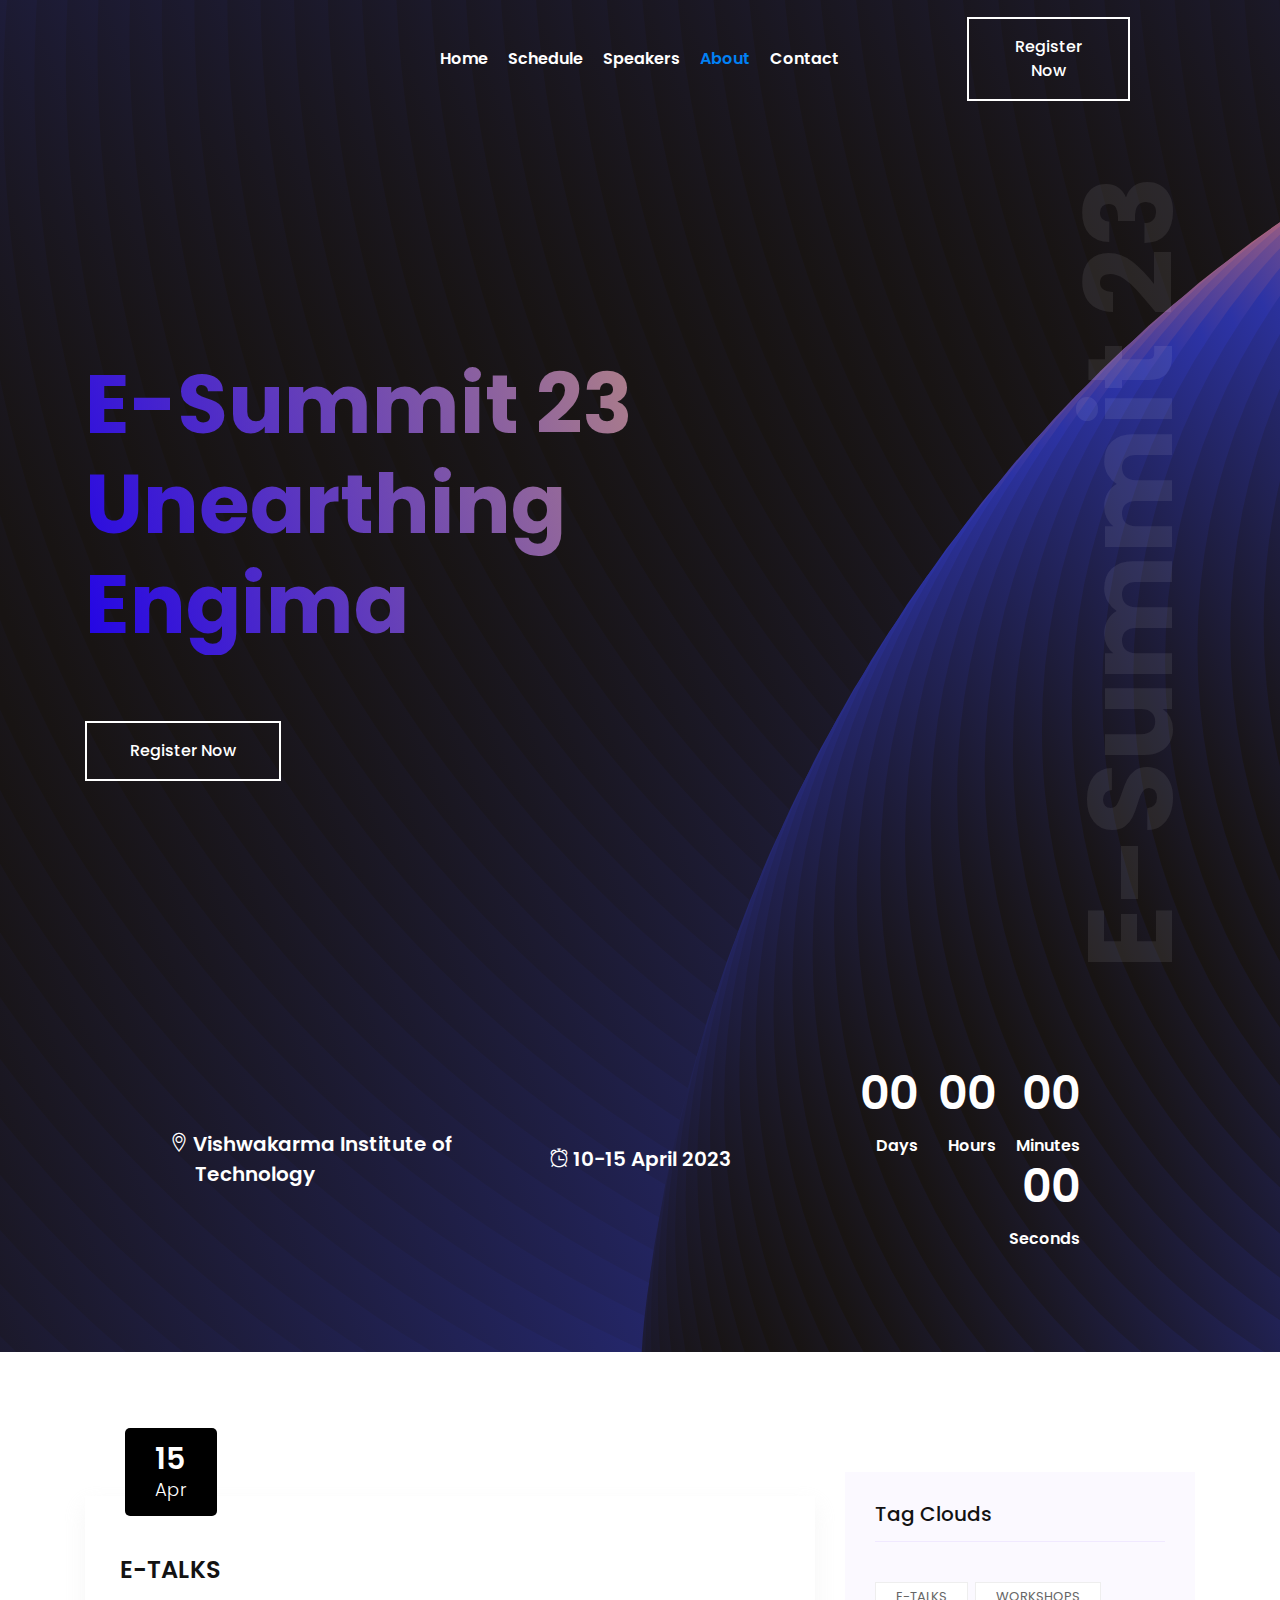
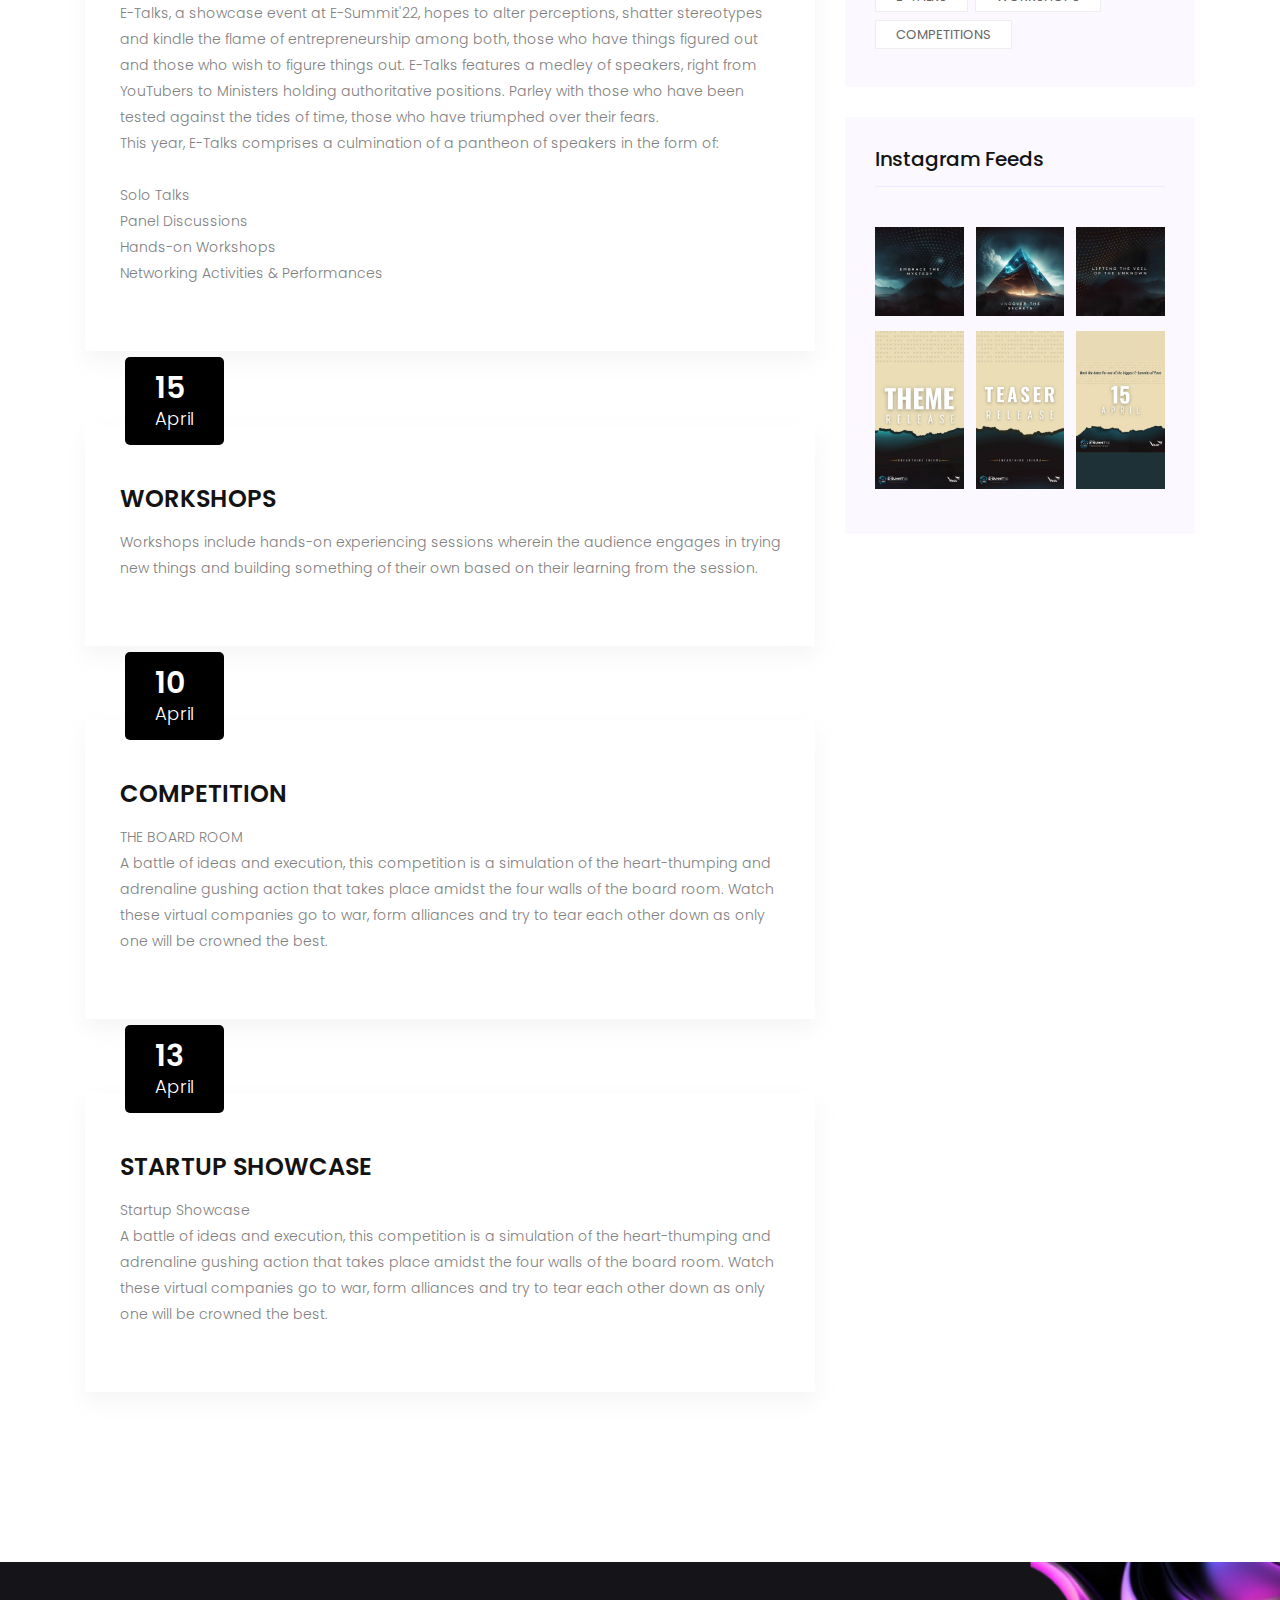
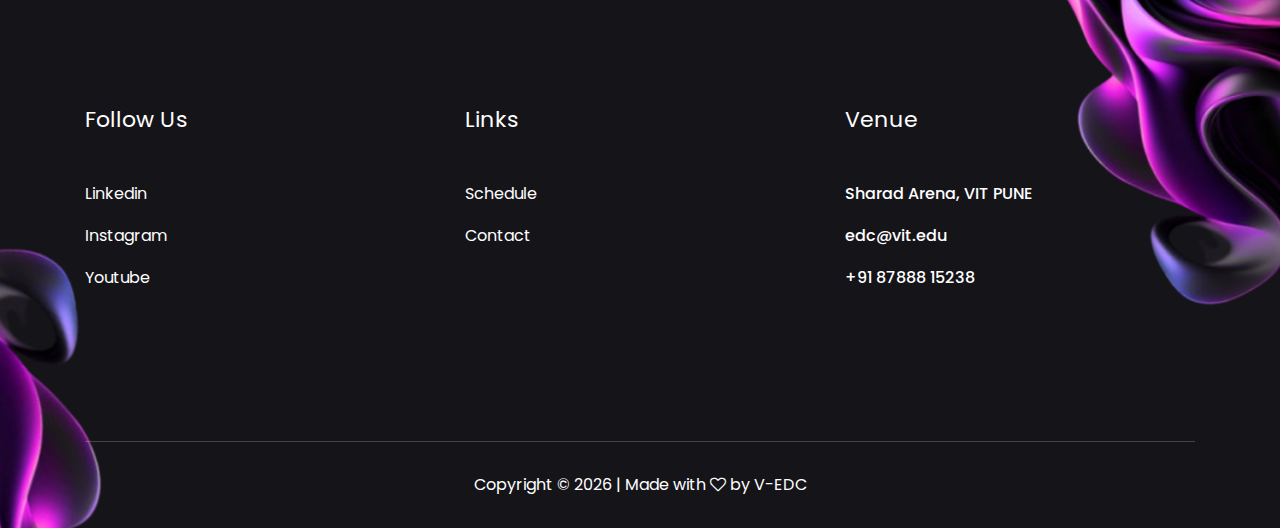
==== about/index.html @ 6a13f22f "Update index.html" ====
<!DOCTYPE html>
<html class="no-js" lang="zxx">
  <head>
    <meta charset="utf-8" />
    <meta http-equiv="x-ua-compatible" content="ie=edge" />
    <title>V-EDC | E-Cell VIT Pune</title>
    <meta name="description" content="" />
    <meta name="viewport" content="width=device-width, initial-scale=1" />

    <!-- <link rel="manifest" href="../site.webmanifest"> -->
    <link rel="shortcut icon" type="image/x-icon" href="../img/favicon.png" />
    <!-- Place favicon.ico in the root directory -->

    <!-- CSS here -->
    <link rel="stylesheet" href="../css/bootstrap.min.css" />
    <link rel="stylesheet" href="../css/owl.carousel.min.css" />
    <link rel="stylesheet" href="../css/magnific-popup.css" />
    <link rel="stylesheet" href="../css/font-awesome.min.css" />
    <link rel="stylesheet" href="../css/themify-icons.css" />
    <link rel="stylesheet" href="../css/nice-select.css" />
    <link rel="stylesheet" href="../css/flaticon.css" />
    <link rel="stylesheet" href="../css/animate.css" />
    <link rel="stylesheet" href="../css/slicknav.css" />
    <link rel="stylesheet" href="../css/style.css" />
    <link rel="icon" href="../img/vlogo.png" type="image/icon type" />
    <!-- <link rel="stylesheet" href="../css/responsive.css"> -->
  </head>
  
  <style>
    .align-items-center {
        -webkit-box-align: center!important;
        -ms-flex-align: center!important;
        align-items: center!important;
        justify-content: center;
        
    }
    .ti-alarm-clock:before {
        content: "\e6c6";
        margin: -11px;
    }
    .ti-location-pin:before {
        content: "\e693";
        margin: -11px;
    }
</style>

  <body>
    <!--[if lte IE 9]>
      <p class="browserupgrade">
        You are using an <strong>outdated</strong> browser. Please
        <a href="../https://browsehappy.com/">upgrade your browser</a> to
        improve your experience and security.
      </p>
    <![endif]-->

    <!-- header-start -->
    <header>
      <div class="header-area">
        <div id="sticky-header" class="main-header-area">
          <div class="container-fluid p-0">
            <div
              class="row align-items-center justify-content-between no-gutters"
            >
              <div class="col-xl-2 col-lg-2">
                <div class="logo-img">
                  <a href="../index.html">
                    <img src="../img/logo.png" alt="" />
                  </a>
                </div>
              </div>
              <div class="col-xl-8 col-lg-8">
                <div class="main-menu d-none d-lg-block">
                  <nav>
                    <ul id="navigation">
                      <li><a href="../index.html">home</a></li>
                      <li><a href="../schedule/">Schedule</a></li>
                      <li><a href="../speakers/">Speakers</a></li>

                      <li><a class="active" href="../about/">About</a></li>
                      <li><a href="../contact/">Contact</a></li>
                    </ul>
                  </nav>
                </div>
              </div>
              <div class="col-xl-2 col-lg-2 d-none d-lg-block">
                <div class="buy_ticket">
                  <a href="https://learner.vierp.in/event" target="
_blank" class="boxed-btn-white">Register Now</a>
                </div>
              </div>
              <div class="col-12">
                <div class="mobile_menu d-block d-lg-none"></div>
              </div>
            </div>
          </div>
        </div>
      </div>
    </header>
    <!-- header-end -->

    <!-- slider_area_start -->
    <div class="slider_area slider_bg_1">
      <div class="slider_text">
        <div class="container">
          <div class="position_relv">
            <h1 class="opcity_text d-none d-lg-block">E-Summit 23</h1>
            <div class="row">
              <div class="col-xl-9">
                <div class="title_text">
                  <h3 class="gradient">
                    <!-- Digital Design <br> -->
                    E-Summit 23<br />
                    <!-- 2023 <br> -->
                    Unearthing Engima<br />
                  </h3>

                  <a href="https://learner.vierp.in/event" target="
_blank" class="boxed-btn-white">Register Now</a>
                </div>
              </div>
            </div>
          </div>
        </div>
      </div>

      <div class="countDOwn_area">
        <div class="container">
          <div class="row align-items-center">
            <div class="col-xl-4 col-md-6 col-lg-4">
              <div class="single_date">
                <i class="ti-location-pin"></i>
                 <span >Vishwakarma Institute of  </span>
                            <span style="margin: 15px;">Technology</span>
              </div>
            </div>
            <div class="col-xl-3 col-md-6 col-lg-3">
              <div class="single_date">
                <i class="ti-alarm-clock"></i>
                <span>10-15 April 2023</span>
              </div>
            </div>
            <div class="col-xl-3 col-md-6 col-lg-3">
              <div class="single_date">
                <span id="clock"></span>
              </div>
            </div>

            <script>
              // Set the date we're counting down to
              var countDownDate = new Date("April 10, 2023").getTime();

              // Update the count down every 1 second
              var x = setInterval(function () {
                // Get today's date and time
                var now = new Date().getTime();

                // Find the distance between now and the count down date
                var distance = countDownDate - now;

                // Time calculations for days, hours, minutes and seconds
                var days = Math.floor(distance / (1000 * 60 * 60 * 24));
                var hours = Math.floor(
                  (distance % (1000 * 60 * 60 * 24)) / (1000 * 60 * 60)
                );
                var minutes = Math.floor(
                  (distance % (1000 * 60 * 60)) / (1000 * 60)
                );
                var seconds = Math.floor((distance % (1000 * 60)) / 1000);

                // Output the result in an element with id="demo"
                document.getElementById("clock").innerHTML =
                  days + "d " + hours + "h " + minutes + "m " + seconds + "s ";

                // If the count down is over, write some text
                if (distance < 0) {
                  clearInterval(x);
                  document.getElementById("demo").innerHTML = "EXPIRED";
                }
              }, 1000);
            </script>
          </div>
        </div>
      </div>
    </div>
    <!-- slider_area_end -->

    <!--================Blog Area =================-->
    <section class="blog_area section-padding">
      <div class="container">
        <div class="row">
          <div class="col-lg-8 mb-5 mb-lg-0">
            <div class="blog_left_sidebar">
              <article class="blog_item">
                <div class="blog_item_img" id="Etalks">
                  <img
                    class="card-img rounded-0"
                    src="../img/blog/blog_12.png"
                    alt=""
                  />
                  <a  class="blog_item_date">
                    <h3>15</h3>
                    <p>Apr</p>
                  </a>
                </div>

                <div class="blog_details">
                  <a class="d-inline-block" href="../single-blog.html">
                    <h2 id="workshopt">E-TALKS</h2>
                  </a>
                  <p>
                    E-Talks, a showcase event at E-Summit'22, hopes to alter perceptions, shatter stereotypes and kindle the flame of entrepreneurship among both, those who have things figured out and those who wish to figure things out. E-Talks features a medley of speakers, right from YouTubers to Ministers holding authoritative positions. Parley with those who have been tested against the tides of time, those who have triumphed over their fears.
                <br>
                This year, E-Talks comprises a culmination of a pantheon of speakers in the form of:
                <br>
                <br>
                Solo Talks
                <br>
                Panel Discussions
                <br>
                Hands-on Workshops
                <br>
                Networking Activities & Performances
                  </p>
                </div>
              </article>

              <article class="blog_item">
                <div class="blog_item_img">
                  <img
                    class="card-img rounded-0"
                    src="../img/blog/blog_12.png"
                    alt=""
                  />
                  <a  class="blog_item_date">
                    <h3>15</h3>
                    <p>April</p>
                  </a>
                </div>

                <div class="blog_details">
                  <a class="d-inline-block" href="../single-blog.html">
                    <h2 id="competitiont">WORKSHOPS</h2>
                  </a>
                  <p>
                    Workshops include hands-on experiencing sessions wherein the
                    audience engages in trying new things and building something
                    of their own based on their learning from the session.
                  </p>
                </div>
              </article>

              <article class="blog_item">
                <div class="blog_item_img">
                  <img
                    class="card-img rounded-0"
                    src="../img/blog/blog_1.png"
                    alt=""
                  />
                  <a class="blog_item_date">
                    <h3>10</h3>
                    <p>April</p>
                  </a>
                </div>

                <div class="blog_details">
                  <a class="d-inline-block" href="../single-blog.html">
                    <h2 id="othert">COMPETITION</h2>
                  </a>
                  <p>
                    THE BOARD ROOM 
                    <br>

A battle of ideas and execution, this competition is a simulation of the heart-thumping and adrenaline gushing action that takes place amidst the four walls of the board room. Watch these virtual companies go to war, form alliances and try to tear each other down as only one will be crowned the best.
                  </p>
                  
                </div>
              </article>
              <article class="blog_item">
                <div class="blog_item_img">
                  <img
                    class="card-img rounded-0"
                    src="../img/blog/blog_1.png"
                    alt=""
                  />
                  <a class="blog_item_date">
                    <h3>13</h3>
                    <p>April</p>
                  </a>
                </div>

                <div class="blog_details">
                  <a class="d-inline-block" href="../single-blog.html">
                    <h2 id="othert">STARTUP SHOWCASE</h2>
                  </a>
                  <p>
                    Startup Showcase
                    <br>

A battle of ideas and execution, this competition is a simulation of the heart-thumping and adrenaline gushing action that takes place amidst the four walls of the board room. Watch these virtual companies go to war, form alliances and try to tear each other down as only one will be crowned the best.
                  </p>
                  
                </div>
              </article>

             

             
            </div>
          </div>
          <div class="col-lg-4">
            <div class="blog_right_sidebar">
              <aside class="single_sidebar_widget tag_cloud_widget">
                <h4 class="widget_title">Tag Clouds</h4>
                <ul class="list">
                  <li>
                    <a href="#Etalks">E-TALKS</a>
                  </li>
                  <li>
                    <a href="#workshopt">WORKSHOPS</a>
                  </li>
                  <!-- <li>
                    <a >GROWTH HACKING</a>
                  </li>
                  <li>
                    <a >THE CASE BUILD-UP</a>
                  </li> -->
                  <li>
                    <a href="#competitiont">COMPETITIONS</a>
                  </li>
                  <!-- <li>
                    <a >THE BOARD ROOM</a>
                  </li> -->
                  <!-- <li>
                    <a >THE ELEVATOR PITCH</a>
                  </li> -->
                </ul>
              </aside>

              <aside class="single_sidebar_widget instagram_feeds">
                <h4 class="widget_title">Instagram Feeds</h4>
                <ul class="instagram_row flex-wrap">
                  <li>
                    <a href="https://www.instagram.com/p/CpjYVZtIGOW/">
                      <img
                        class="img-fluid"
                        src="../img/insta/4.jpg"
                        alt="post1"
                      />
                    </a>
                  </li>
                  <li>
                    <a href="https://www.instagram.com/p/CpjYne2ox_w/">
                      <img
                        class="img-fluid"
                        src="../img/insta/3.jpg"
                        alt="post2"
                      />
                    </a>
                  </li>
                  <li>
                    <a href="https://www.instagram.com/p/CpjY3l1ofRa/">
                      <img
                        class="img-fluid"
                        src="../img/insta/2.jpg"
                        alt="post3"
                      />
                    </a>
                  </li>
                  <li>
                    <a href="https://www.instagram.com/p/CqAMzIgLIJU/">
                      <img
                        class="img-fluid"
                        src="../img/insta/1.jpg"
                        alt="post4"
                      />
                    </a>
                  </li>
                  <li>
                    <a href="https://www.instagram.com/p/Cppuj0XIwR1/">
                      <img
                        class="img-fluid"
                        src="../img/insta/5.jpg"
                        alt="post5"
                      />
                    </a>
                  </li>
                  <li>
                    <a href="https://www.instagram.com/p/CqF5mVrI9Hb/">
                      <img
                        class="img-fluid"
                        src="../img/insta/6.png"
                        alt="post6"
                      />
                    </a>
                  </li>
                </ul>
              </aside>
            </div>
          </div>
        </div>
      </div>
    </section>
    <!--================Blog Area =================-->

    <!-- footer_start -->
    <footer class="footer footer_bg_1">
      <div class="footer_top">
        <div class="container">
          <div class="row">
            <div class="col-xl-4 col-md-4 col-lg-4">
              <div class="footer_widget">
                <h3 class="footer_title">Follow Us</h3>
                <ul>
                  <li>
                    <a
                      target="_blank"
                      href="../https://www.linkedin.com/search/results/all/?fetchDeterministicClustersOnly=true&heroEntityKey=urn%3Ali%3Aorganization%3A13403516&keywords=entrepreneurship%20development%20cell%2C%20vit%20pune&origin=RICH_QUERY_SUGGESTION&position=0&searchId=b7de8a89-6fc0-44d9-aaad-e939e134bb6c&sid=RtV"
                      >Linkedin</a
                    >
                  </li>
                  <li>
                    <a
                      target="_blank"
                      href="../https://www.instagram.com/v_edc/"
                      >Instagram</a
                    >
                  </li>
                  <li>
                    <a
                      target="_blank"
                      href="../https://www.youtube.com/@edcvitpune8565"
                      >Youtube</a
                    >
                  </li>
                </ul>
              </div>
            </div>
            <div class="col-xl-4 col-md-4 col-lg-4">
              <div class="footer_widget">
                <h3 class="footer_title">Links</h3>
                <ul>
                  <li><a href="../schedule/">Schedule</a></li>
                  <!-- <li><a href="../speakers/">Speakers</a></li> -->

                  <li><a href="../contact/">Contact</a></li>
                </ul>
              </div>
            </div>
            <div class="col-xl-4 col-md-4 col-lg-4">
              <div class="footer_widget">
                <h3 class="footer_title">Venue</h3>
                <p>
                  Sharad Arena, VIT PUNE <br />
                  edc@vit.edu <br />
                  +91 87888 15238
                </p>
              </div>
            </div>
          </div>
        </div>
      </div>
      <div class="copy-right_text">
        <div class="container">
          <div class="footer_border"></div>
          <div class="row">
            <div class="col-xl-12">
              <p class="copy_right text-center">
                <!-- Link back to Colorlib can't be removed. Template is licensed under CC BY 3.0. -->
                Copyright &copy;
                <script>
                  document.write(new Date().getFullYear());
                </script>
                | Made with <i class="fa fa-heart-o" aria-hidden="true"></i> by
                <a href="../https://ecellvitpune.com/" target="_blank">V-EDC</a>
                <!-- Link back to Colorlib can't be removed. Template is licensed under CC BY 3.0. -->
              </p>
            </div>
          </div>
        </div>
      </div>
    </footer>
    <!-- footer_end -->

    <!--all JS here -->
    <script src="../js/vendor/modernizr-3.5.0.min.js"></script>
    <script src="../js/vendor/jquery-1.12.4.min.js"></script>
    <script src="../js/popper.min.js"></script>
    <script src="../js/bootstrap.min.js"></script>
    <script src="../js/owl.carousel.min.js"></script>
    <script src="../js/isotope.pkgd.min.js"></script>
    <script src="../js/ajax-form.js"></script>
    <script src="../js/waypoints.min.js"></script>
    <script src="../js/jquery.counterup.min.js"></script>
    <script src="../js/imagesloaded.pkgd.min.js"></script>
    <script src="../js/scrollIt.js"></script>
    <script src="../js/jquery.scrollUp.min.js"></script>
    <script src="../js/wow.min.js"></script>
    <script src="../js/nice-select.min.js"></script>
    <script src="../js/jquery.slicknav.min.js"></script>
    <script src="../js/jquery.magnific-popup.min.js"></script>
    <script src="../js/jquery.countdown.js"></script>
    <script src="../js/plugins.js"></script>

    <!--contact js-->
    <script src="../js/contact.js"></script>
    <script src="../js/jquery.ajaxchimp.min.js"></script>
    <script src="../js/jquery.form.js"></script>
    <script src="../js/jquery.validate.min.js"></script>
    <script src="../js/mail-script.js"></script>

    <script src="../js/main.js"></script>
  </body>
</html>
---- css/themify-icons.css ----
@font-face {
	font-family: 'themify';
	src:url('../fonts/themify.eot?-fvbane');
	src:url('../fonts/themify.eot?#iefix-fvbane') format('embedded-opentype'),
		url('../fonts/themify.woff?-fvbane') format('woff'),
		url('../fonts/themify.ttf?-fvbane') format('truetype'),
		url('../fonts/themify.svg?-fvbane#themify') format('svg');
	font-weight: normal;
	font-style: normal;
}

[class^="ti-"], [class*=" ti-"] {
	font-family: 'themify';
	/* speak: none; */
	font-style: normal;
	font-weight: normal;
	font-variant: normal;
	text-transform: none;
	line-height: 1;

	/* Better Font Rendering =========== */
	-webkit-font-smoothing: antialiased;
	-moz-osx-font-smoothing: grayscale;
}

.ti-wand:before {
	content: "\e600";
}
.ti-volume:before {
	content: "\e601";
}
.ti-user:before {
	content: "\e602";
}
.ti-unlock:before {
	content: "\e603";
}
.ti-unlink:before {
	content: "\e604";
}
.ti-trash:before {
	content: "\e605";
}
.ti-thought:before {
	content: "\e606";
}
.ti-target:before {
	content: "\e607";
}
.ti-tag:before {
	content: "\e608";
}
.ti-tablet:before {
	content: "\e609";
}
.ti-star:before {
	content: "\e60a";
}
.ti-spray:before {
	content: "\e60b";
}
.ti-signal:before {
	content: "\e60c";
}
.ti-shopping-cart:before {
	content: "\e60d";
}
.ti-shopping-cart-full:before {
	content: "\e60e";
}
.ti-settings:before {
	content: "\e60f";
}
.ti-search:before {
	content: "\e610";
}
.ti-zoom-in:before {
	content: "\e611";
}
.ti-zoom-out:before {
	content: "\e612";
}
.ti-cut:before {
	content: "\e613";
}
.ti-ruler:before {
	content: "\e614";
}
.ti-ruler-pencil:before {
	content: "\e615";
}
.ti-ruler-alt:before {
	content: "\e616";
}
.ti-bookmark:before {
	content: "\e617";
}
.ti-bookmark-alt:before {
	content: "\e618";
}
.ti-reload:before {
	content: "\e619";
}
.ti-plus:before {
	content: "\e61a";
}
.ti-pin:before {
	content: "\e61b";
}
.ti-pencil:before {
	content: "\e61c";
}
.ti-pencil-alt:before {
	content: "\e61d";
}
.ti-paint-roller:before {
	content: "\e61e";
}
.ti-paint-bucket:before {
	content: "\e61f";
}
.ti-na:before {
	content: "\e620";
}
.ti-mobile:before {
	content: "\e621";
}
.ti-minus:before {
	content: "\e622";
}
.ti-medall:before {
	content: "\e623";
}
.ti-medall-alt:before {
	content: "\e624";
}
.ti-marker:before {
	content: "\e625";
}
.ti-marker-alt:before {
	content: "\e626";
}
.ti-arrow-up:before {
	content: "\e627";
}
.ti-arrow-right:before {
	content: "\e628";
}
.ti-arrow-left:before {
	content: "\e629";
}
.ti-arrow-down:before {
	content: "\e62a";
}
.ti-lock:before {
	content: "\e62b";
}
.ti-location-arrow:before {
	content: "\e62c";
}
.ti-link:before {
	content: "\e62d";
}
.ti-layout:before {
	content: "\e62e";
}
.ti-layers:before {
	content: "\e62f";
}
.ti-layers-alt:before {
	content: "\e630";
}
.ti-key:before {
	content: "\e631";
}
.ti-import:before {
	content: "\e632";
}
.ti-image:before {
	content: "\e633";
}
.ti-heart:before {
	content: "\e634";
}
.ti-heart-broken:before {
	content: "\e635";
}
.ti-hand-stop:before {
	content: "\e636";
}
.ti-hand-open:before {
	content: "\e637";
}
.ti-hand-drag:before {
	content: "\e638";
}
.ti-folder:before {
	content: "\e639";
}
.ti-flag:before {
	content: "\e63a";
}
.ti-flag-alt:before {
	content: "\e63b";
}
.ti-flag-alt-2:before {
	content: "\e63c";
}
.ti-eye:before {
	content: "\e63d";
}
.ti-export:before {
	content: "\e63e";
}
.ti-exchange-vertical:before {
	content: "\e63f";
}
.ti-desktop:before {
	content: "\e640";
}
.ti-cup:before {
	content: "\e641";
}
.ti-crown:before {
	content: "\e642";
}
.ti-comments:before {
	content: "\e643";
}
.ti-comment:before {
	content: "\e644";
}
.ti-comment-alt:before {
	content: "\e645";
}
.ti-close:before {
	content: "\e646";
}
.ti-clip:before {
	content: "\e647";
}
.ti-angle-up:before {
	content: "\e648";
}
.ti-angle-right:before {
	content: "\e649";
}
.ti-angle-left:before {
	content: "\e64a";
}
.ti-angle-down:before {
	content: "\e64b";
}
.ti-check:before {
	content: "\e64c";
}
.ti-check-box:before {
	content: "\e64d";
}
.ti-camera:before {
	content: "\e64e";
}
.ti-announcement:before {
	content: "\e64f";
}
.ti-brush:before {
	content: "\e650";
}
.ti-briefcase:before {
	content: "\e651";
}
.ti-bolt:before {
	content: "\e652";
}
.ti-bolt-alt:before {
	content: "\e653";
}
.ti-blackboard:before {
	content: "\e654";
}
.ti-bag:before {
	content: "\e655";
}
.ti-move:before {
	content: "\e656";
}
.ti-arrows-vertical:before {
	content: "\e657";
}
.ti-arrows-horizontal:before {
	content: "\e658";
}
.ti-fullscreen:before {
	content: "\e659";
}
.ti-arrow-top-right:before {
	content: "\e65a";
}
.ti-arrow-top-left:before {
	content: "\e65b";
}
.ti-arrow-circle-up:before {
	content: "\e65c";
}
.ti-arrow-circle-right:before {
	content: "\e65d";
}
.ti-arrow-circle-left:before {
	content: "\e65e";
}
.ti-arrow-circle-down:before {
	content: "\e65f";
}
.ti-angle-double-up:before {
	content: "\e660";
}
.ti-angle-double-right:before {
	content: "\e661";
}
.ti-angle-double-left:before {
	content: "\e662";
}
.ti-angle-double-down:before {
	content: "\e663";
}
.ti-zip:before {
	content: "\e664";
}
.ti-world:before {
	content: "\e665";
}
.ti-wheelchair:before {
	content: "\e666";
}
.ti-view-list:before {
	content: "\e667";
}
.ti-view-list-alt:before {
	content: "\e668";
}
.ti-view-grid:before {
	content: "\e669";
}
.ti-uppercase:before {
	content: "\e66a";
}
.ti-upload:before {
	content: "\e66b";
}
.ti-underline:before {
	content: "\e66c";
}
.ti-truck:before {
	content: "\e66d";
}
.ti-timer:before {
	content: "\e66e";
}
.ti-ticket:before {
	content: "\e66f";
}
.ti-thumb-up:before {
	content: "\e670";
}
.ti-thumb-down:before {
	content: "\e671";
}
.ti-text:before {
	content: "\e672";
}
.ti-stats-up:before {
	content: "\e673";
}
.ti-stats-down:before {
	content: "\e674";
}
.ti-split-v:before {
	content: "\e675";
}
.ti-split-h:before {
	content: "\e676";
}
.ti-smallcap:before {
	content: "\e677";
}
.ti-shine:before {
	content: "\e678";
}
.ti-shift-right:before {
	content: "\e679";
}
.ti-shift-left:before {
	content: "\e67a";
}
.ti-shield:before {
	content: "\e67b";
}
.ti-notepad:before {
	content: "\e67c";
}
.ti-server:before {
	content: "\e67d";
}
.ti-quote-right:before {
	content: "\e67e";
}
.ti-quote-left:before {
	content: "\e67f";
}
.ti-pulse:before {
	content: "\e680";
}
.ti-printer:before {
	content: "\e681";
}
.ti-power-off:before {
	content: "\e682";
}
.ti-plug:before {
	content: "\e683";
}
.ti-pie-chart:before {
	content: "\e684";
}
.ti-paragraph:before {
	content: "\e685";
}
.ti-panel:before {
	content: "\e686";
}
.ti-package:before {
	content: "\e687";
}
.ti-music:before {
	content: "\e688";
}
.ti-music-alt:before {
	content: "\e689";
}
.ti-mouse:before {
	content: "\e68a";
}
.ti-mouse-alt:before {
	content: "\e68b";
}
.ti-money:before {
	content: "\e68c";
}
.ti-microphone:before {
	content: "\e68d";
}
.ti-menu:before {
	content: "\e68e";
}
.ti-menu-alt:before {
	content: "\e68f";
}
.ti-map:before {
	content: "\e690";
}
.ti-map-alt:before {
	content: "\e691";
}
.ti-loop:before {
	content: "\e692";
}
.ti-location-pin:before {
	content: "\e693";
}
.ti-list:before {
	content: "\e694";
}
.ti-light-bulb:before {
	content: "\e695";
}
.ti-Italic:before {
	content: "\e696";
}
.ti-info:before {
	content: "\e697";
}
.ti-infinite:before {
	content: "\e698";
}
.ti-id-badge:before {
	content: "\e699";
}
.ti-hummer:before {
	content: "\e69a";
}
.ti-home:before {
	content: "\e69b";
}
.ti-help:before {
	content: "\e69c";
}
.ti-headphone:before {
	content: "\e69d";
}
.ti-harddrives:before {
	content: "\e69e";
}
.ti-harddrive:before {
	content: "\e69f";
}
.ti-gift:before {
	content: "\e6a0";
}
.ti-game:before {
	content: "\e6a1";
}
.ti-filter:before {
	content: "\e6a2";
}
.ti-files:before {
	content: "\e6a3";
}
.ti-file:before {
	content: "\e6a4";
}
.ti-eraser:before {
	content: "\e6a5";
}
.ti-envelope:before {
	content: "\e6a6";
}
.ti-download:before {
	content: "\e6a7";
}
.ti-direction:before {
	content: "\e6a8";
}
.ti-direction-alt:before {
	content: "\e6a9";
}
.ti-dashboard:before {
	content: "\e6aa";
}
.ti-control-stop:before {
	content: "\e6ab";
}
.ti-control-shuffle:before {
	content: "\e6ac";
}
.ti-control-play:before {
	content: "\e6ad";
}
.ti-control-pause:before {
	content: "\e6ae";
}
.ti-control-forward:before {
	content: "\e6af";
}
.ti-control-backward:before {
	content: "\e6b0";
}
.ti-cloud:before {
	content: "\e6b1";
}
.ti-cloud-up:before {
	content: "\e6b2";
}
.ti-cloud-down:before {
	content: "\e6b3";
}
.ti-clipboard:before {
	content: "\e6b4";
}
.ti-car:before {
	content: "\e6b5";
}
.ti-calendar:before {
	content: "\e6b6";
}
.ti-book:before {
	content: "\e6b7";
}
.ti-bell:before {
	content: "\e6b8";
}
.ti-basketball:before {
	content: "\e6b9";
}
.ti-bar-chart:before {
	content: "\e6ba";
}
.ti-bar-chart-alt:before {
	content: "\e6bb";
}
.ti-back-right:before {
	content: "\e6bc";
}
.ti-back-left:before {
	content: "\e6bd";
}
.ti-arrows-corner:before {
	content: "\e6be";
}
.ti-archive:before {
	content: "\e6bf";
}
.ti-anchor:before {
	content: "\e6c0";
}
.ti-align-right:before {
	content: "\e6c1";
}
.ti-align-left:before {
	content: "\e6c2";
}
.ti-align-justify:before {
	content: "\e6c3";
}
.ti-align-center:before {
	content: "\e6c4";
}
.ti-alert:before {
	content: "\e6c5";
}
.ti-alarm-clock:before {
	content: "\e6c6";
}
.ti-agenda:before {
	content: "\e6c7";
}
.ti-write:before {
	content: "\e6c8";
}
.ti-window:before {
	content: "\e6c9";
}
.ti-widgetized:before {
	content: "\e6ca";
}
.ti-widget:before {
	content: "\e6cb";
}
.ti-widget-alt:before {
	content: "\e6cc";
}
.ti-wallet:before {
	content: "\e6cd";
}
.ti-video-clapper:before {
	content: "\e6ce";
}
.ti-video-camera:before {
	content: "\e6cf";
}
.ti-vector:before {
	content: "\e6d0";
}
.ti-themify-logo:before {
	content: "\e6d1";
}
.ti-themify-favicon:before {
	content: "\e6d2";
}
.ti-themify-favicon-alt:before {
	content: "\e6d3";
}
.ti-support:before {
	content: "\e6d4";
}
.ti-stamp:before {
	content: "\e6d5";
}
.ti-split-v-alt:before {
	content: "\e6d6";
}
.ti-slice:before {
	content: "\e6d7";
}
.ti-shortcode:before {
	content: "\e6d8";
}
.ti-shift-right-alt:before {
	content: "\e6d9";
}
.ti-shift-left-alt:before {
	content: "\e6da";
}
.ti-ruler-alt-2:before {
	content: "\e6db";
}
.ti-receipt:before {
	content: "\e6dc";
}
.ti-pin2:before {
	content: "\e6dd";
}
.ti-pin-alt:before {
	content: "\e6de";
}
.ti-pencil-alt2:before {
	content: "\e6df";
}
.ti-palette:before {
	content: "\e6e0";
}
.ti-more:before {
	content: "\e6e1";
}
.ti-more-alt:before {
	content: "\e6e2";
}
.ti-microphone-alt:before {
	content: "\e6e3";
}
.ti-magnet:before {
	content: "\e6e4";
}
.ti-line-double:before {
	content: "\e6e5";
}
.ti-line-dotted:before {
	content: "\e6e6";
}
.ti-line-dashed:before {
	content: "\e6e7";
}
.ti-layout-width-full:before {
	content: "\e6e8";
}
.ti-layout-width-default:before {
	content: "\e6e9";
}
.ti-layout-width-default-alt:before {
	content: "\e6ea";
}
.ti-layout-tab:before {
	content: "\e6eb";
}
.ti-layout-tab-window:before {
	content: "\e6ec";
}
.ti-layout-tab-v:before {
	content: "\e6ed";
}
.ti-layout-tab-min:before {
	content: "\e6ee";
}
.ti-layout-slider:before {
	content: "\e6ef";
}
.ti-layout-slider-alt:before {
	content: "\e6f0";
}
.ti-layout-sidebar-right:before {
	content: "\e6f1";
}
.ti-layout-sidebar-none:before {
	content: "\e6f2";
}
.ti-layout-sidebar-left:before {
	content: "\e6f3";
}
.ti-layout-placeholder:before {
	content: "\e6f4";
}
.ti-layout-menu:before {
	content: "\e6f5";
}
.ti-layout-menu-v:before {
	content: "\e6f6";
}
.ti-layout-menu-separated:before {
	content: "\e6f7";
}
.ti-layout-menu-full:before {
	content: "\e6f8";
}
.ti-layout-media-right-alt:before {
	content: "\e6f9";
}
.ti-layout-media-right:before {
	content: "\e6fa";
}
.ti-layout-media-overlay:before {
	content: "\e6fb";
}
.ti-layout-media-overlay-alt:before {
	content: "\e6fc";
}
.ti-layout-media-overlay-alt-2:before {
	content: "\e6fd";
}
.ti-layout-media-left-alt:before {
	content: "\e6fe";
}
.ti-layout-media-left:before {
	content: "\e6ff";
}
.ti-layout-media-center-alt:before {
	content: "\e700";
}
.ti-layout-media-center:before {
	content: "\e701";
}
.ti-layout-list-thumb:before {
	content: "\e702";
}
.ti-layout-list-thumb-alt:before {
	content: "\e703";
}
.ti-layout-list-post:before {
	content: "\e704";
}
.ti-layout-list-large-image:before {
	content: "\e705";
}
.ti-layout-line-solid:before {
	content: "\e706";
}
.ti-layout-grid4:before {
	content: "\e707";
}
.ti-layout-grid3:before {
	content: "\e708";
}
.ti-layout-grid2:before {
	content: "\e709";
}
.ti-layout-grid2-thumb:before {
	content: "\e70a";
}
.ti-layout-cta-right:before {
	content: "\e70b";
}
.ti-layout-cta-left:before {
	content: "\e70c";
}
.ti-layout-cta-center:before {
	content: "\e70d";
}
.ti-layout-cta-btn-right:before {
	content: "\e70e";
}
.ti-layout-cta-btn-left:before {
	content: "\e70f";
}
.ti-layout-column4:before {
	content: "\e710";
}
.ti-layout-column3:before {
	content: "\e711";
}
.ti-layout-column2:before {
	content: "\e712";
}
.ti-layout-accordion-separated:before {
	content: "\e713";
}
.ti-layout-accordion-merged:before {
	content: "\e714";
}
.ti-layout-accordion-list:before {
	content: "\e715";
}
.ti-ink-pen:before {
	content: "\e716";
}
.ti-info-alt:before {
	content: "\e717";
}
.ti-help-alt:before {
	content: "\e718";
}
.ti-headphone-alt:before {
	content: "\e719";
}
.ti-hand-point-up:before {
	content: "\e71a";
}
.ti-hand-point-right:before {
	content: "\e71b";
}
.ti-hand-point-left:before {
	content: "\e71c";
}
.ti-hand-point-down:before {
	content: "\e71d";
}
.ti-gallery:before {
	content: "\e71e";
}
.ti-face-smile:before {
	content: "\e71f";
}
.ti-face-sad:before {
	content: "\e720";
}
.ti-credit-card:before {
	content: "\e721";
}
.ti-control-skip-forward:before {
	content: "\e722";
}
.ti-control-skip-backward:before {
	content: "\e723";
}
.ti-control-record:before {
	content: "\e724";
}
.ti-control-eject:before {
	content: "\e725";
}
.ti-comments-smiley:before {
	content: "\e726";
}
.ti-brush-alt:before {
	content: "\e727";
}
.ti-youtube:before {
	content: "\e728";
}
.ti-vimeo:before {
	content: "\e729";
}
.ti-twitter:before {
	content: "\e72a";
}
.ti-time:before {
	content: "\e72b";
}
.ti-tumblr:before {
	content: "\e72c";
}
.ti-skype:before {
	content: "\e72d";
}
.ti-share:before {
	content: "\e72e";
}
.ti-share-alt:before {
	content: "\e72f";
}
.ti-rocket:before {
	content: "\e730";
}
.ti-pinterest:before {
	content: "\e731";
}
.ti-new-window:before {
	content: "\e732";
}
.ti-microsoft:before {
	content: "\e733";
}
.ti-list-ol:before {
	content: "\e734";
}
.ti-linkedin:before {
	content: "\e735";
}
.ti-layout-sidebar-2:before {
	content: "\e736";
}
.ti-layout-grid4-alt:before {
	content: "\e737";
}
.ti-layout-grid3-alt:before {
	content: "\e738";
}
.ti-layout-grid2-alt:before {
	content: "\e739";
}
.ti-layout-column4-alt:before {
	content: "\e73a";
}
.ti-layout-column3-alt:before {
	content: "\e73b";
}
.ti-layout-column2-alt:before {
	content: "\e73c";
}
.ti-instagram:before {
	content: "\e73d";
}
.ti-google:before {
	content: "\e73e";
}
.ti-github:before {
	content: "\e73f";
}
.ti-flickr:before {
	content: "\e740";
}
.ti-facebook:before {
	content: "\e741";
}
.ti-dropbox:before {
	content: "\e742";
}
.ti-dribbble:before {
	content: "\e743";
}
.ti-apple:before {
	content: "\e744";
}
.ti-android:before {
	content: "\e745";
}
.ti-save:before {
	content: "\e746";
}
.ti-save-alt:before {
	content: "\e747";
}
.ti-yahoo:before {
	content: "\e748";
}
.ti-wordpress:before {
	content: "\e749";
}
.ti-vimeo-alt:before {
	content: "\e74a";
}
.ti-twitter-alt:before {
	content: "\e74b";
}
.ti-tumblr-alt:before {
	content: "\e74c";
}
.ti-trello:before {
	content: "\e74d";
}
.ti-stack-overflow:before {
	content: "\e74e";
}
.ti-soundcloud:before {
	content: "\e74f";
}
.ti-sharethis:before {
	content: "\e750";
}
.ti-sharethis-alt:before {
	content: "\e751";
}
.ti-reddit:before {
	content: "\e752";
}
.ti-pinterest-alt:before {
	content: "\e753";
}
.ti-microsoft-alt:before {
	content: "\e754";
}
.ti-linux:before {
	content: "\e755";
}
.ti-jsfiddle:before {
	content: "\e756";
}
.ti-joomla:before {
	content: "\e757";
}
.ti-html5:before {
	content: "\e758";
}
.ti-flickr-alt:before {
	content: "\e759";
}
.ti-email:before {
	content: "\e75a";
}
.ti-drupal:before {
	content: "\e75b";
}
.ti-dropbox-alt:before {
	content: "\e75c";
}
.ti-css3:before {
	content: "\e75d";
}
.ti-rss:before {
	content: "\e75e";
}
.ti-rss-alt:before {
	content: "\e75f";
}
---- css/nice-select.css ----
.nice-select {
  -webkit-tap-highlight-color: transparent;
  background-color: #fff;
  border-radius: 5px;
  border: solid 1px #e8e8e8;
  box-sizing: border-box;
  clear: both;
  cursor: pointer;
  display: block;
  float: left;
  font-family: inherit;
  font-size: 14px;
  font-weight: normal;
  height: 42px;
  line-height: 40px;
  outline: none;
  padding-left: 18px;
  padding-right: 30px;
  position: relative;
  text-align: left !important;
  -webkit-transition: all 0.2s ease-in-out;
  transition: all 0.2s ease-in-out;
  -webkit-user-select: none;
     -moz-user-select: none;
      -ms-user-select: none;
          user-select: none;
  white-space: nowrap;
  width: auto; }
  .nice-select:hover {
    border-color: #dbdbdb; }
  .nice-select:active, .nice-select.open, .nice-select:focus {
    border-color: #999; }


  .nice-select.disabled {
    border-color: #ededed;
    color: #999;
    pointer-events: none; }
    .nice-select.disabled:after {
      border-color: #cccccc; }
  .nice-select.wide {
    width: 100%; }
    .nice-select.wide .list {
      left: 0 !important;
      right: 0 !important; }
  .nice-select.right {
    float: right; }
    .nice-select.right .list {
      left: auto;
      right: 0; }
  .nice-select.small {
    font-size: 12px;
    height: 36px;
    line-height: 34px; }
    .nice-select.small:after {
      height: 4px;
      width: 4px; }
    .nice-select.small .option {
      line-height: 34px;
      min-height: 34px; }
  .nice-select .list {
    background-color: #fff;
    border-radius: 5px;
    box-shadow: 0 0 0 1px rgba(68, 68, 68, 0.11);
    box-sizing: border-box;
    margin-top: 4px;
    opacity: 0;
    overflow: hidden;
    padding: 0;
    pointer-events: none;
    position: absolute;
    top: 100%;
    left: 0;
    -webkit-transform-origin: 50% 0;
        -ms-transform-origin: 50% 0;
            transform-origin: 50% 0;
    -webkit-transform: scale(0.75) translateY(-21px);
        -ms-transform: scale(0.75) translateY(-21px);
            transform: scale(0.75) translateY(-21px);
    -webkit-transition: all 0.2s cubic-bezier(0.5, 0, 0, 1.25), opacity 0.15s ease-out;
    transition: all 0.2s cubic-bezier(0.5, 0, 0, 1.25), opacity 0.15s ease-out;
    z-index: 9; }
    .nice-select .list:hover .option:not(:hover) {
      background-color: transparent !important; }
  .nice-select .option {
    cursor: pointer;
    font-weight: 400;
    line-height: 40px;
    list-style: none;
    min-height: 40px;
    outline: none;
    padding-left: 18px;
    padding-right: 29px;
    text-align: left;
    -webkit-transition: all 0.2s;
    transition: all 0.2s; }
    .nice-select .option:hover, .nice-select .option.focus, .nice-select .option.selected.focus {
      background-color: #f6f6f6; }
    .nice-select .option.selected {
      font-weight: bold; }
    .nice-select .option.disabled {
      background-color: transparent;
      color: #999;
      cursor: default; }

.no-csspointerevents .nice-select .list {
  display: none; }

.no-csspointerevents .nice-select.open .list {
  display: block; }





  /* ,,,,,,,,,,,,,,,, */


  .nice-select:after {
    content: "\e64b";
    display: block;
    height: 5px;
    margin-top: -5px;
    pointer-events: none;
    position: absolute;
    right: 30px;
    top: 8px;
    transition: all 0.15s ease-in-out;
    width: 5px;
    font-family: 'themify';
    color: #ddd; }

    .nice-select.open:after {
 }
    .nice-select.open .list {
      opacity: 1;
      pointer-events: auto;
      -webkit-transform: scale(1) translateY(0);
          -ms-transform: scale(1) translateY(0);
              transform: scale(1) translateY(0); }
---- css/flaticon.css ----
/*
  	Flaticon icon font: Flaticon
  	Creation date: 27/07/2019 08:27
  	*/

@font-face {
  font-family: "Flaticon";
  src: url("../fonts/Flaticon.eot");
  src: url("../fonts/Flaticon.eot?#iefix") format("embedded-opentype"),
       url("../fonts/Flaticon.woff2") format("woff2"),
       url("../fonts/Flaticon.woff") format("woff"),
       url("../fonts/Flaticon.ttf") format("truetype"),
       url("../fonts/Flaticon.svg#Flaticon") format("svg");
  font-weight: normal;
  font-style: normal;
}

@media screen and (-webkit-min-device-pixel-ratio:0) {
  @font-face {
    font-family: "Flaticon";
    src: url("../fonts/Flaticon.svg#Flaticon") format("svg");
  }
}

[class^="flaticon-"]:before, [class*=" flaticon-"]:before,
[class^="flaticon-"]:after, [class*=" flaticon-"]:after {   
  font-family: Flaticon;
font-style: normal;
}

.flaticon-left-arrow:before { content: "\f100"; }
.flaticon-right-arrow:before { content: "\f101"; }
.flaticon-play-button:before { content: "\f102"; }
.flaticon-quote:before { content: "\f103"; }
.flaticon-clock:before { content: "\f104"; }
.flaticon-world:before { content: "\f105"; }
.flaticon-mail:before { content: "\f106"; }
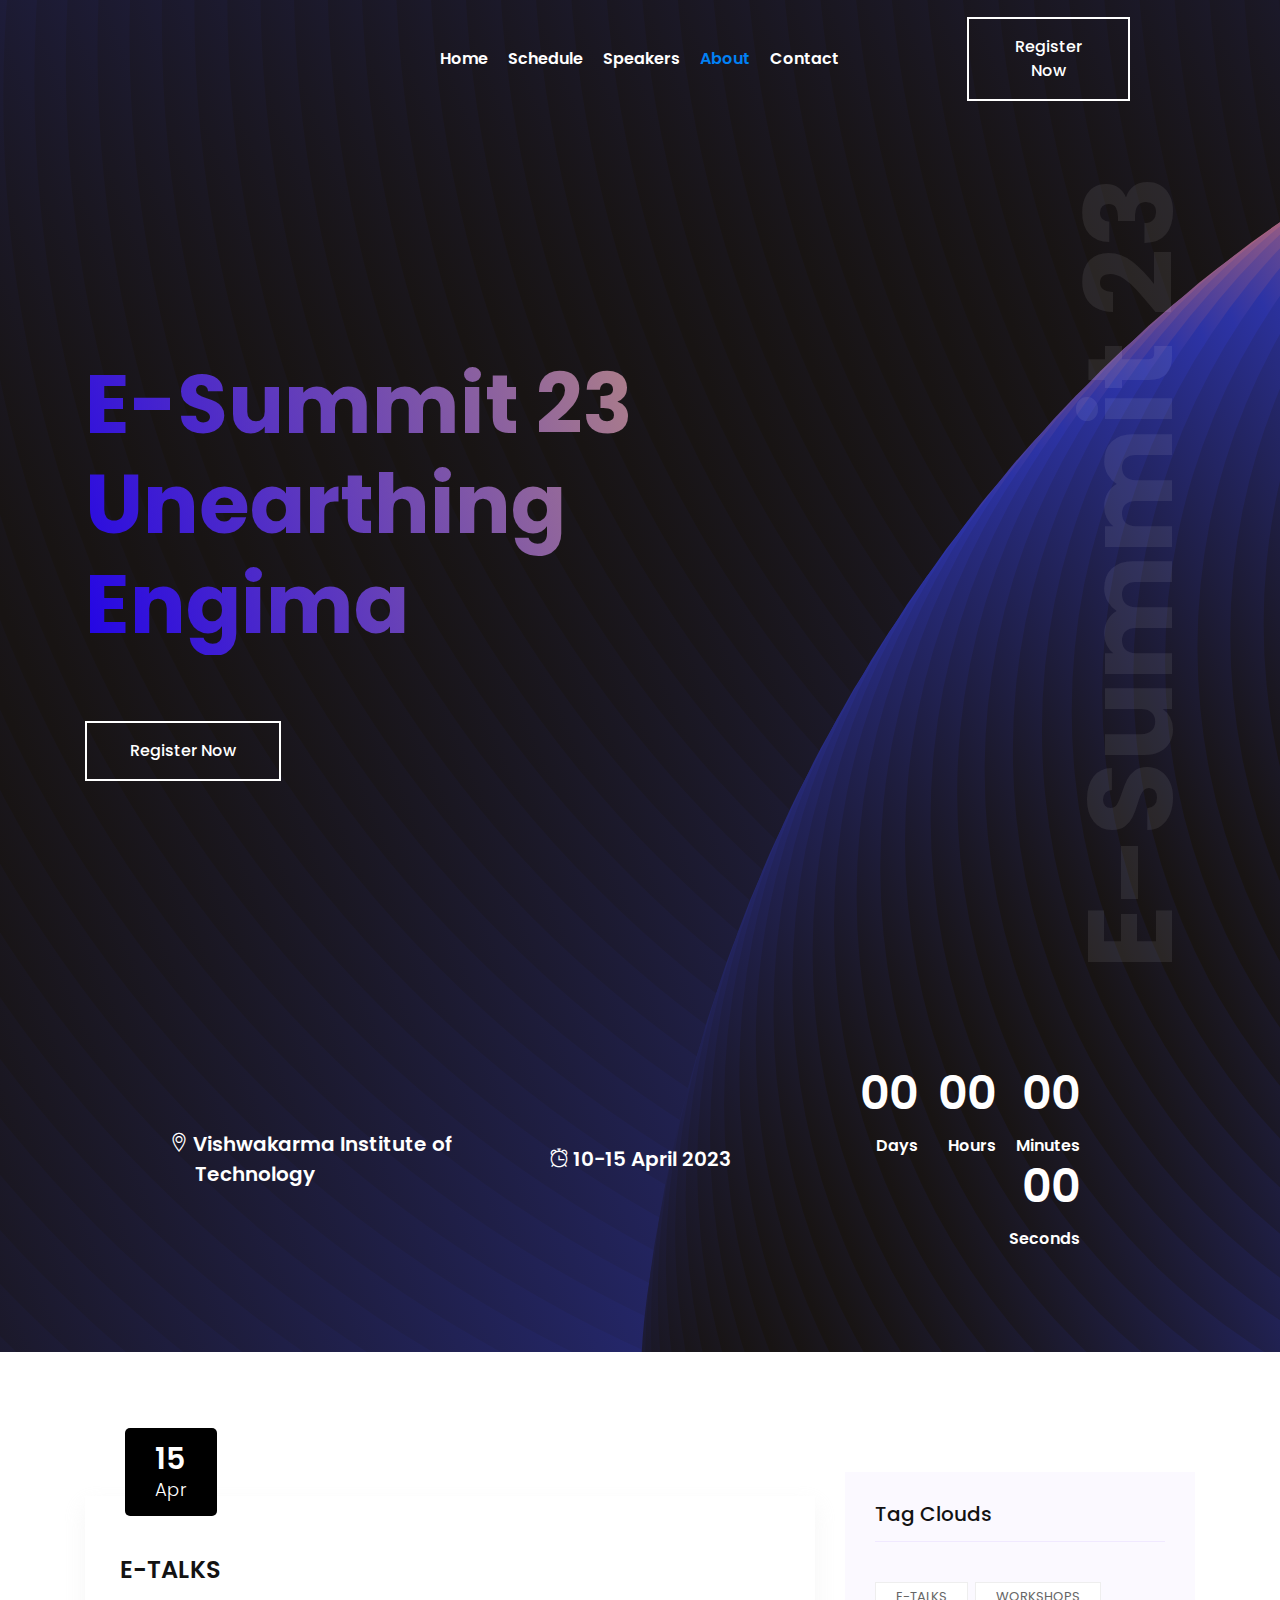
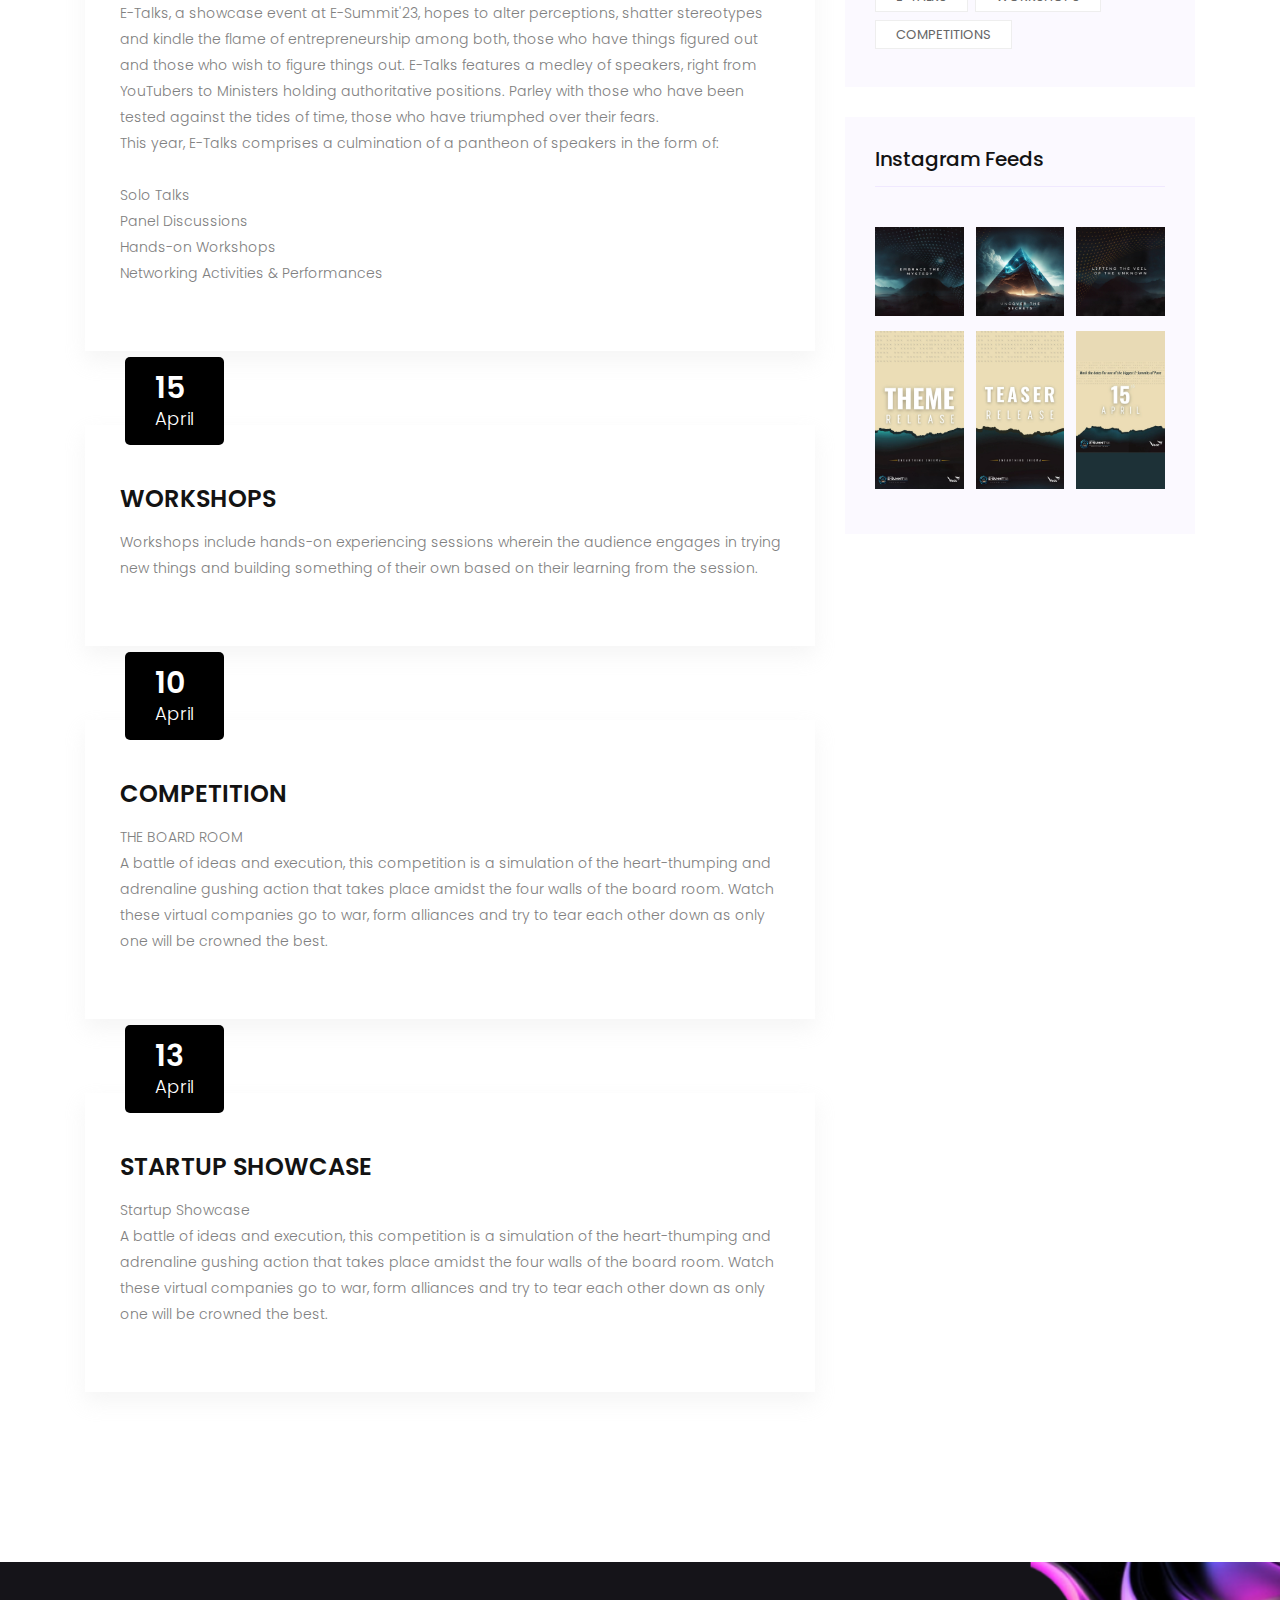
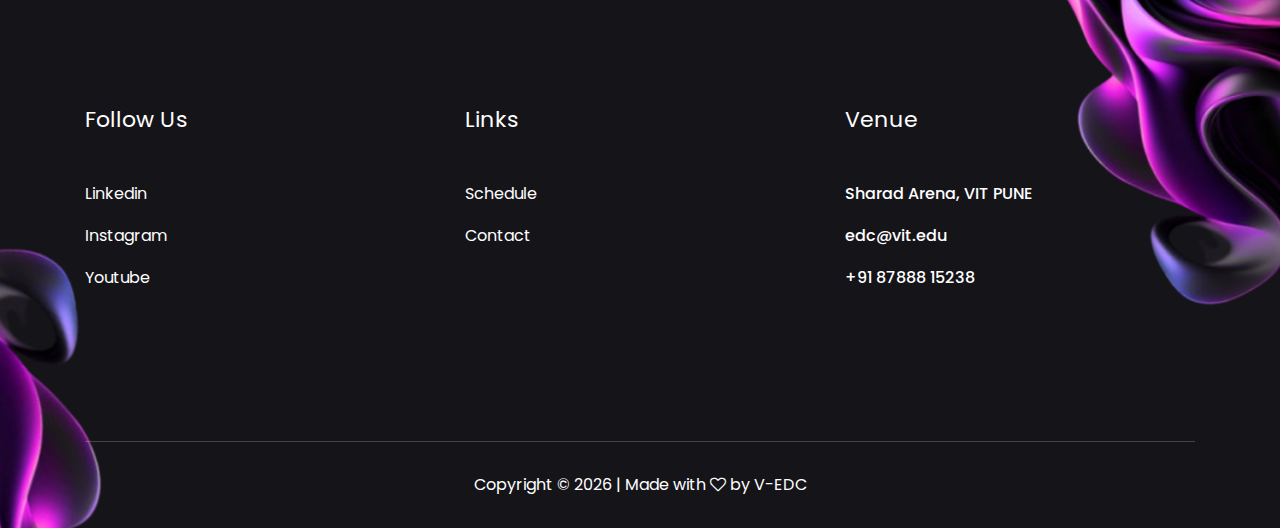
==== commit 903c0170: "Update index.html" ====
--- a/about/index.html
+++ b/about/index.html
@@ -208,7 +208,7 @@
                     <h2 id="workshopt">E-TALKS</h2>
                   </a>
                   <p>
-                    E-Talks, a showcase event at E-Summit'22, hopes to alter perceptions, shatter stereotypes and kindle the flame of entrepreneurship among both, those who have things figured out and those who wish to figure things out. E-Talks features a medley of speakers, right from YouTubers to Ministers holding authoritative positions. Parley with those who have been tested against the tides of time, those who have triumphed over their fears.
+                    E-Talks, a showcase event at E-Summit'23, hopes to alter perceptions, shatter stereotypes and kindle the flame of entrepreneurship among both, those who have things figured out and those who wish to figure things out. E-Talks features a medley of speakers, right from YouTubers to Ministers holding authoritative positions. Parley with those who have been tested against the tides of time, those who have triumphed over their fears.
                 <br>
                 This year, E-Talks comprises a culmination of a pantheon of speakers in the form of:
                 <br>
--- a/css/style.css
+++ b/css/style.css
@@ -1847,7 +1847,7 @@
 
 /* line 1, C:/Users/SPN Graphics/Desktop/CL September/209/HTML/scss/_resister.scss */
 .resister_bg_1 {
-  background-image: url(../img/banner/resister.png);
+  background-image: url(../img/3-post\ \(1\).png);
 }
 
 /* line 4, C:/Users/SPN Graphics/Desktop/CL September/209/HTML/scss/_resister.scss */
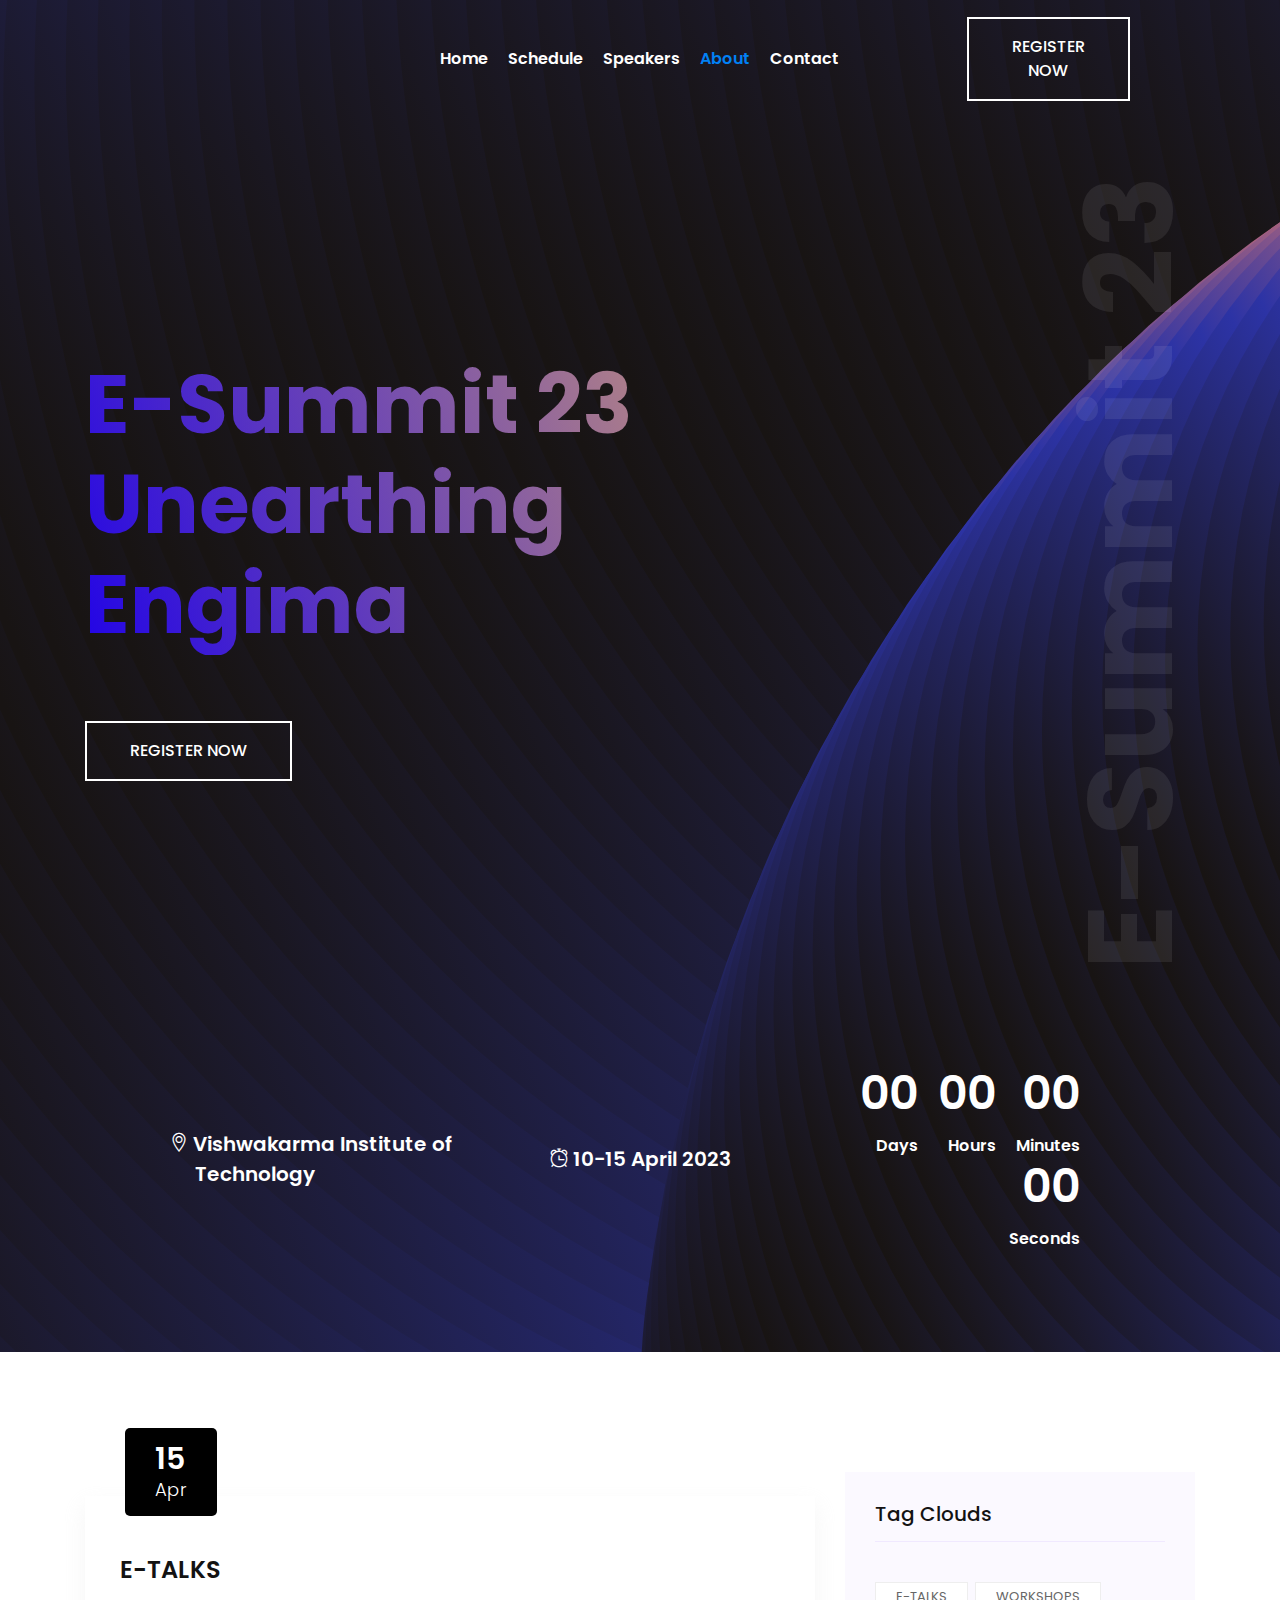
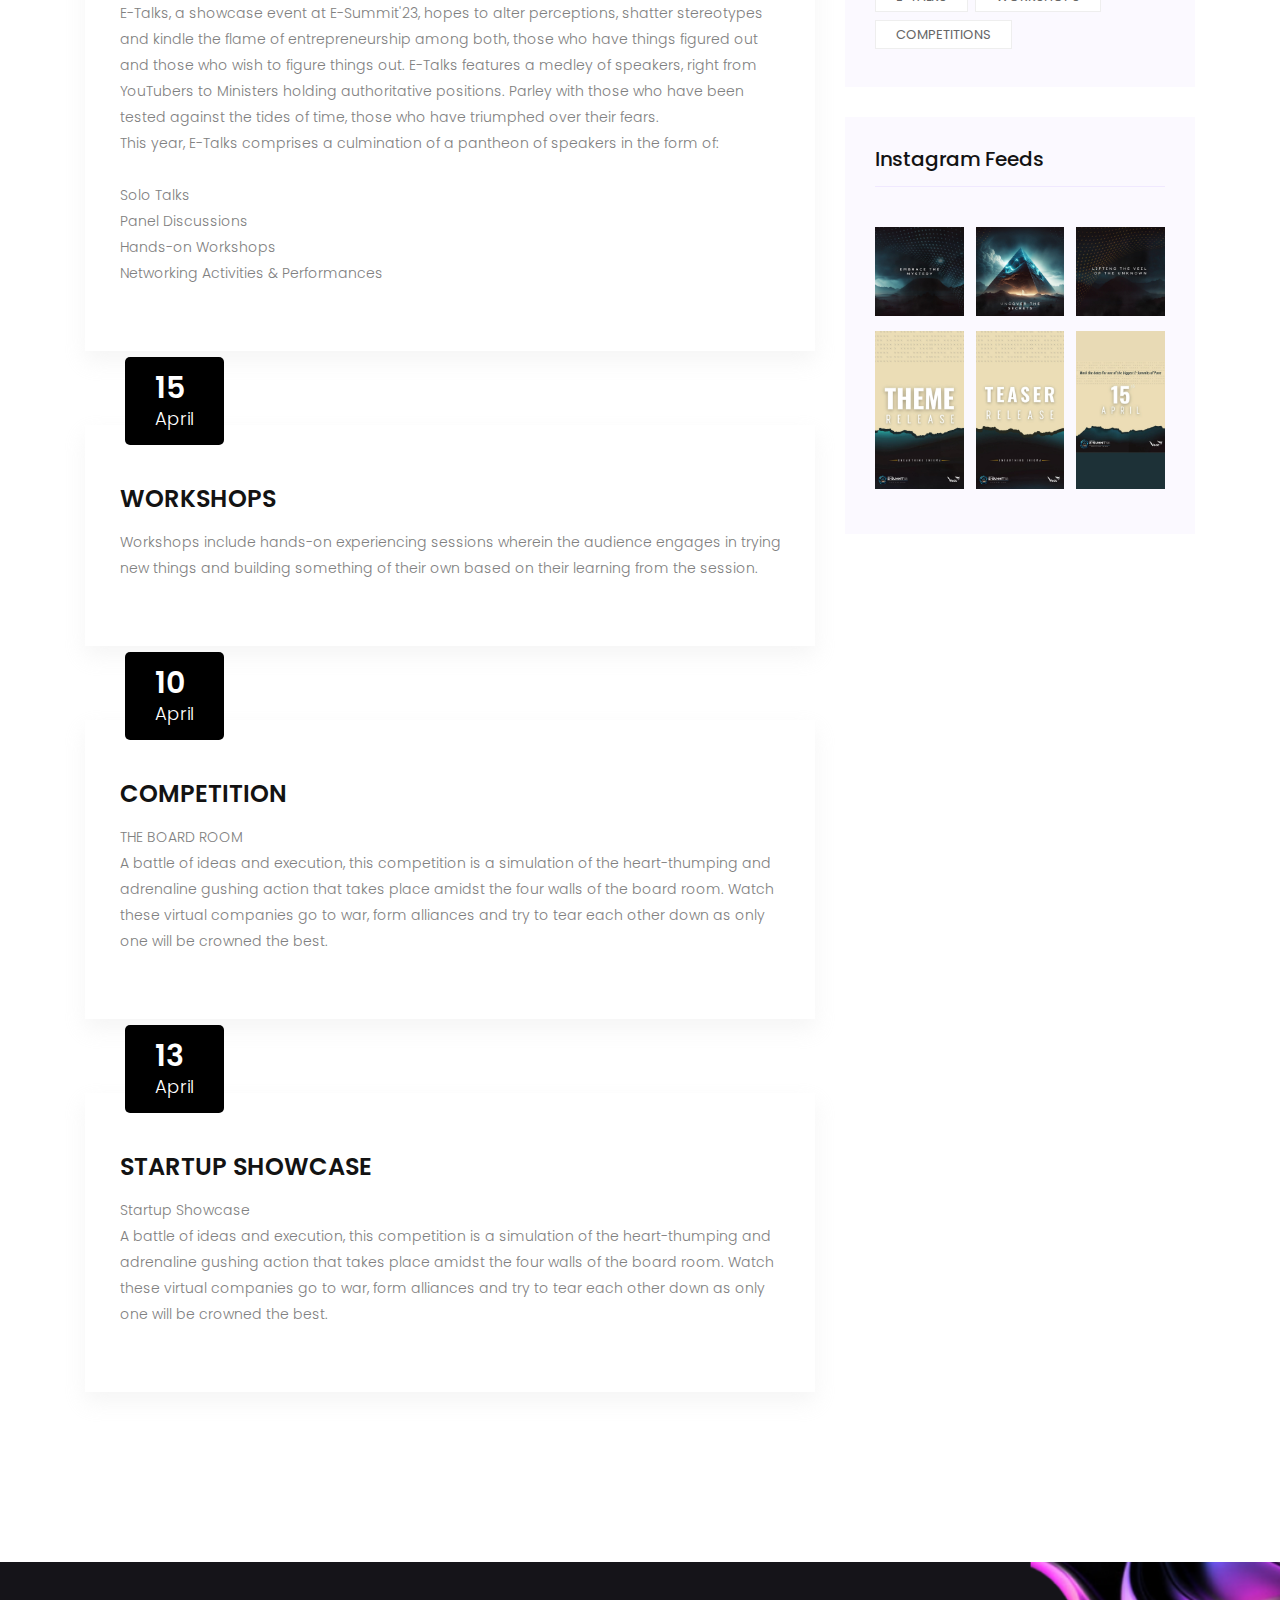
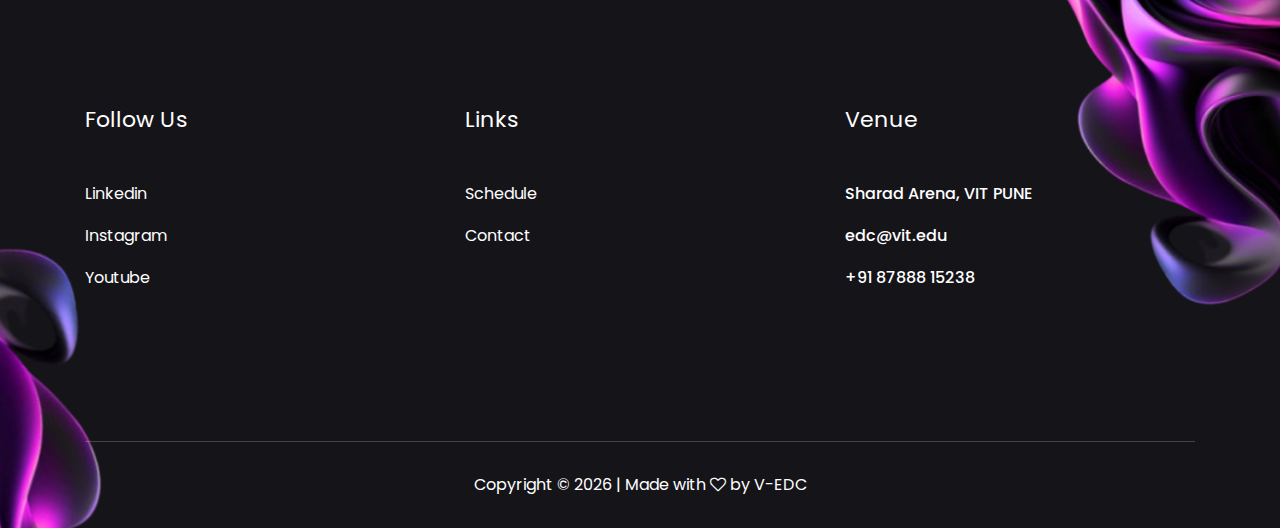
==== commit 54ecaf5d: "Update index.html" ====
--- a/about/index.html
+++ b/about/index.html
@@ -85,7 +85,7 @@
               <div class="col-xl-2 col-lg-2 d-none d-lg-block">
                 <div class="buy_ticket">
                   <a href="https://learner.vierp.in/event" target="
-_blank" class="boxed-btn-white">Register Now</a>
+_blank" class="boxed-btn-white">REGISTER NOW</a>
                 </div>
               </div>
               <div class="col-12">
@@ -115,7 +115,7 @@
                   </h3>
 
                   <a href="https://learner.vierp.in/event" target="
-_blank" class="boxed-btn-white">Register Now</a>
+_blank" class="boxed-btn-white">REGISTER NOW</a>
                 </div>
               </div>
             </div>
--- a/css/style.css
+++ b/css/style.css
@@ -522,7 +522,7 @@
 @media (min-width:350px) and (max-width: 600px){
 
   .boxed-btn-white{
-  margin: 0px 0px 0px 120px;
+  margin: 0px 105px 0px 140px;
   }
 }
 
@@ -1203,7 +1203,7 @@
   z-index: -1;
   left: -14.5%;
   width: 120%;
-  height: 120%;
+  height: 134%;
   top: -7%;
   opacity: 0.6;
 }
@@ -1289,7 +1289,8 @@
 @media (max-width: 767px) {
   /* line 121, C:/Users/SPN Graphics/Desktop/CL September/209/HTML/scss/_slider.scss */
   .slider_area .single_date {
-    margin-bottom: 15px;
+    margin-left: 40px;
+    margin-bottom: 35px;
   }
 }
 
@@ -1493,7 +1494,8 @@
 @media (max-width: 767px) {
   /* line 61, C:/Users/SPN Graphics/Desktop/CL September/209/HTML/scss/_about.scss */
   .about_area .about_info {
-    margin-top: 30px;
+    margin: 30px;
+   
   }
 }
 
@@ -1543,12 +1545,14 @@
   color: #808080;
   margin-top: 30px;
   margin-bottom: 60px;
+  text-align: justify;
 }
 
 @media (max-width: 767px) {
   /* line 93, C:/Users/SPN Graphics/Desktop/CL September/209/HTML/scss/_about.scss */
   .about_area .about_info p {
     margin-bottom: 30px;
+    text-align: justify;
   }
 }
 
@@ -1727,7 +1731,7 @@
   font-size: 120px;
   font-weight: 700;
   position: absolute;
-  right: 0;
+  right: 600px;
   top: 100px;
   color: #F3F3F3;
 }
@@ -2010,7 +2014,7 @@
 @media (max-width: 767px) {
   /* line 46, C:/Users/SPN Graphics/Desktop/CL September/209/HTML/scss/_faq.scss */
   .faq_area #accordion .card .card-body {
-    padding: 0 20px 10px 20px;
+    padding: 0 20px 10px 40px;
     font-size: 12px;
   }
 }
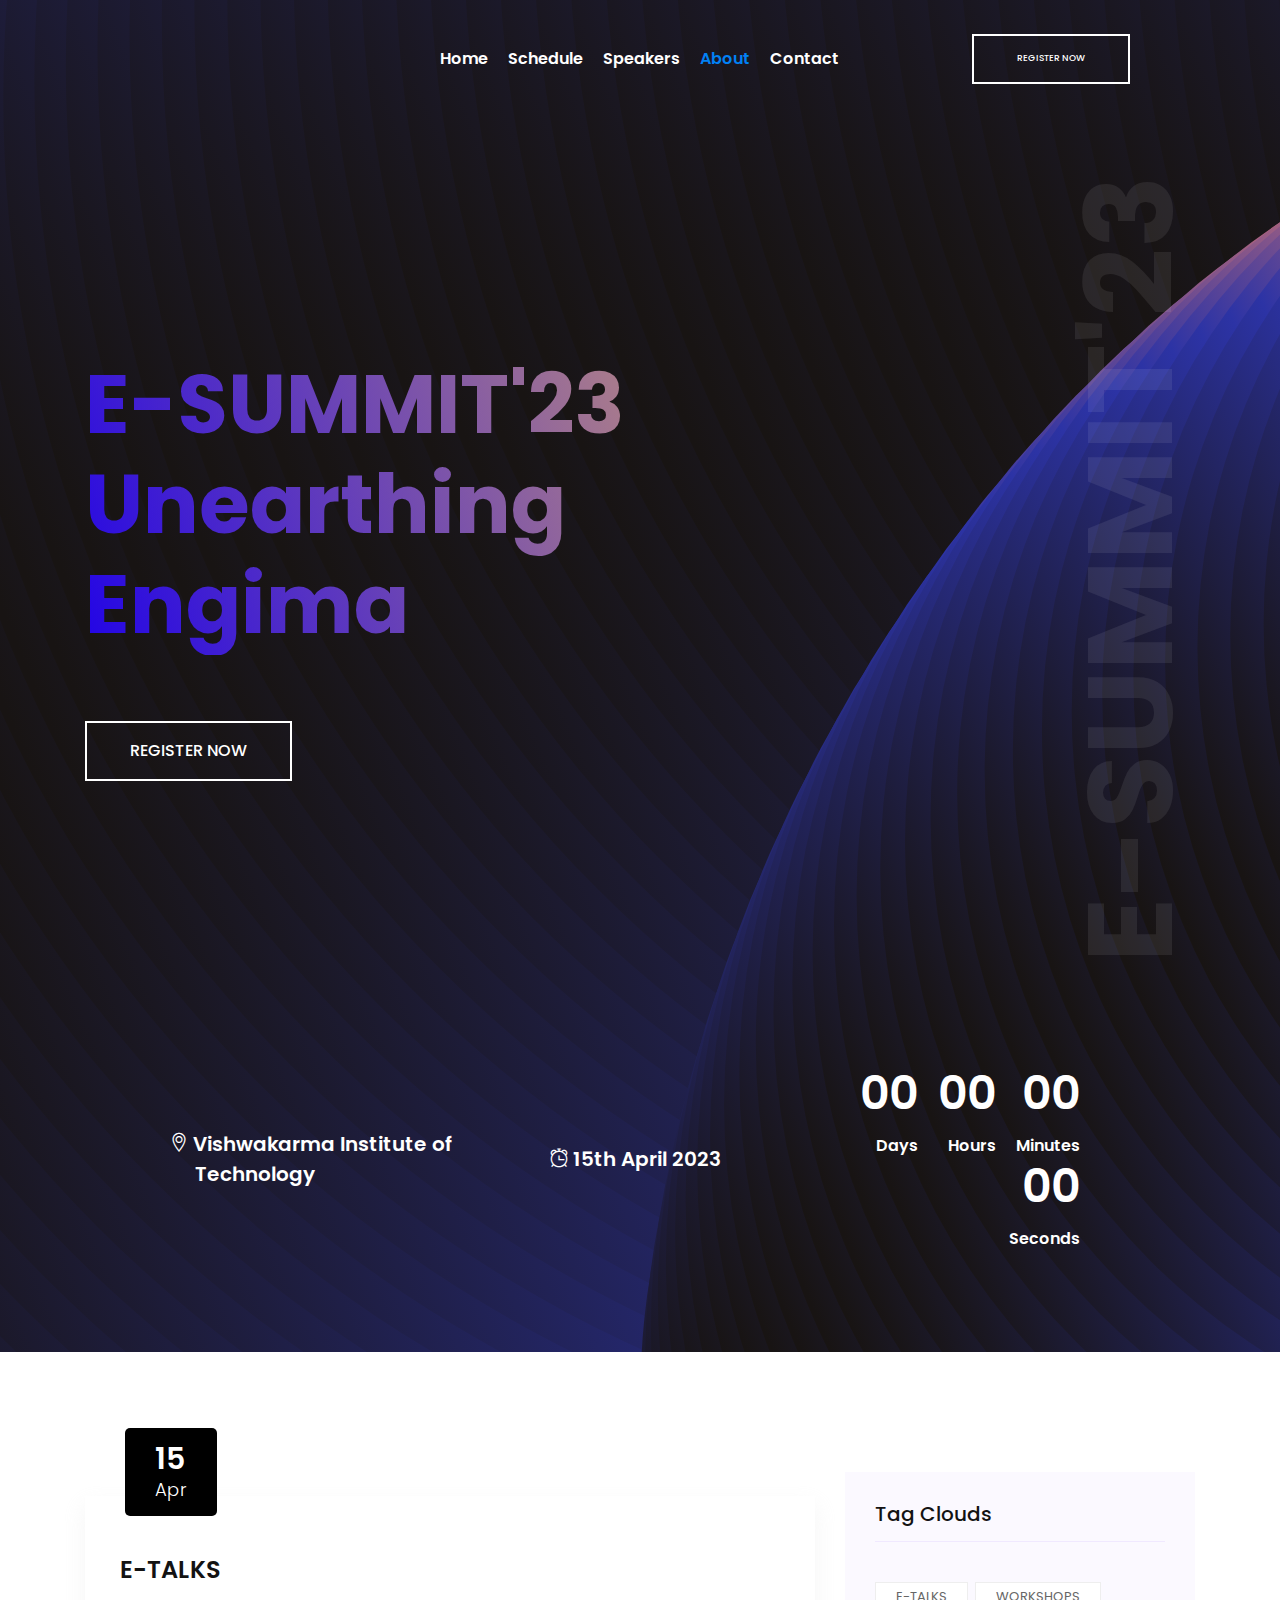
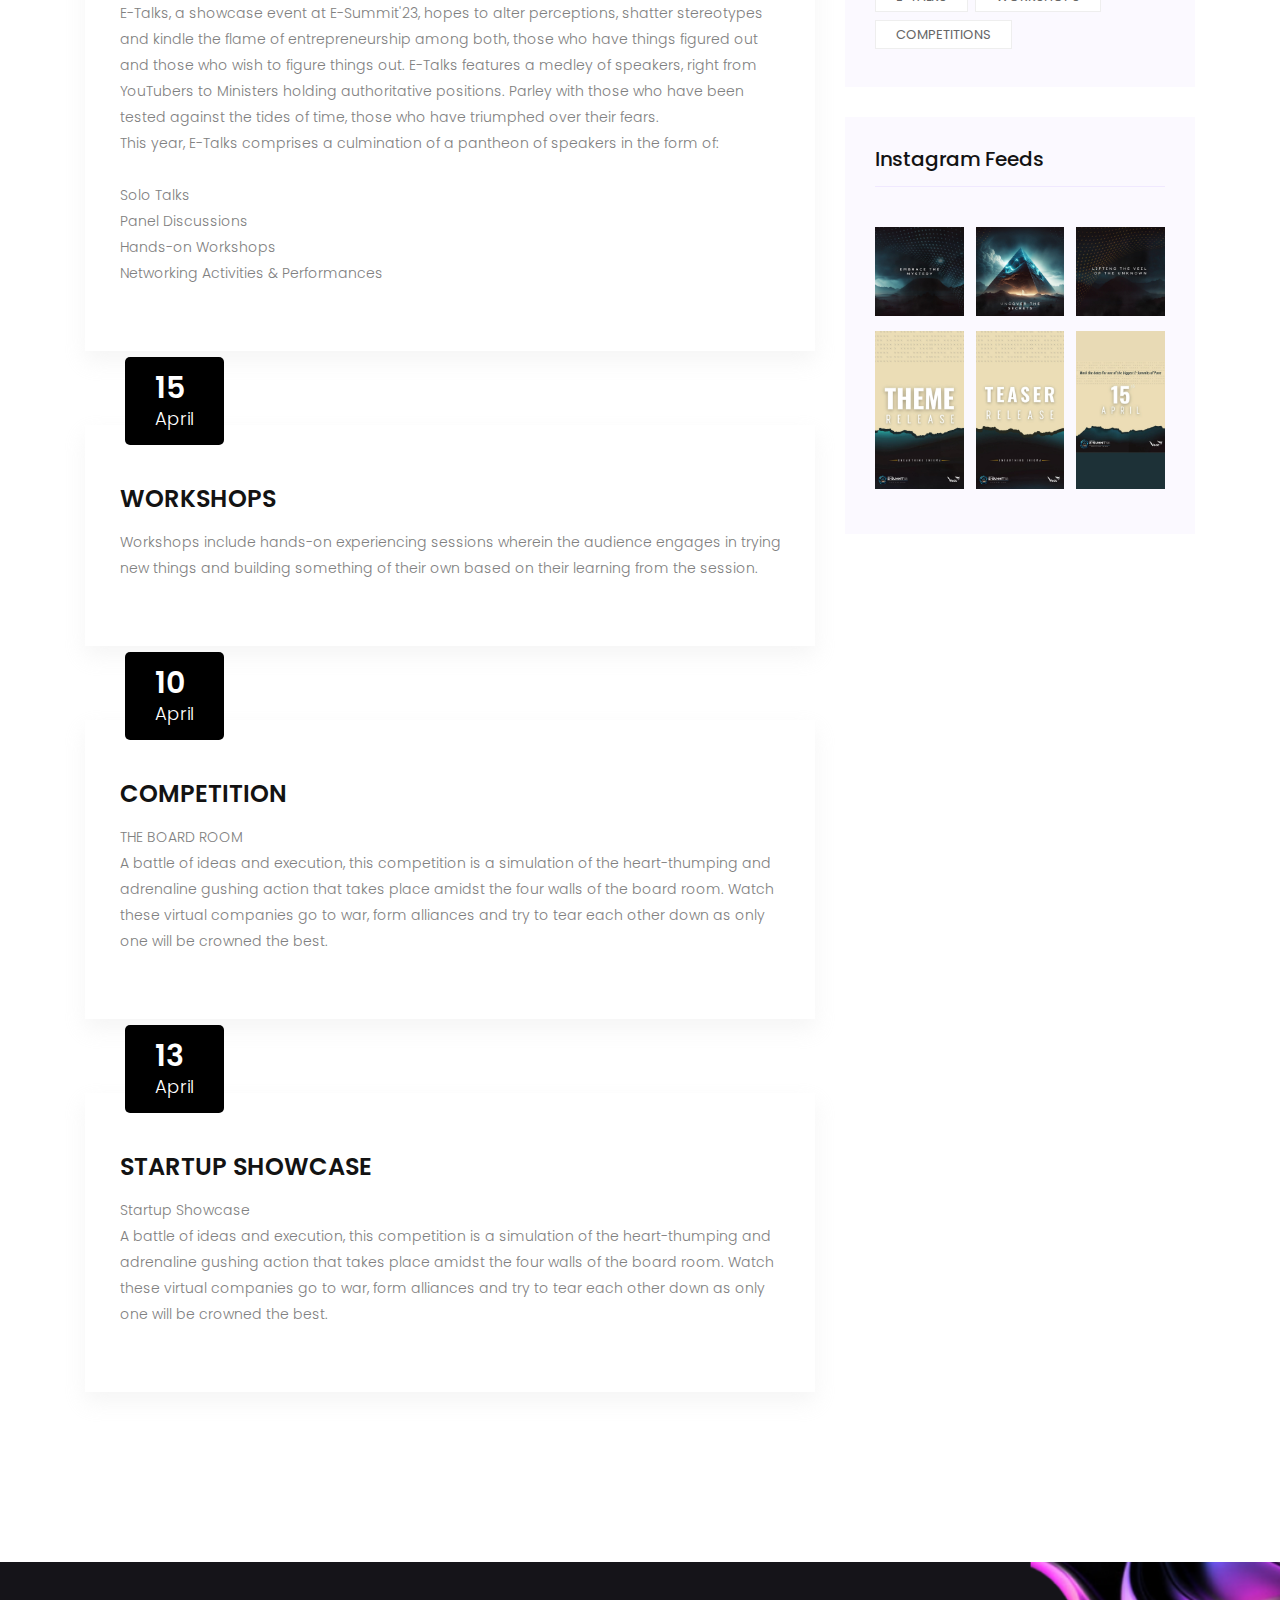
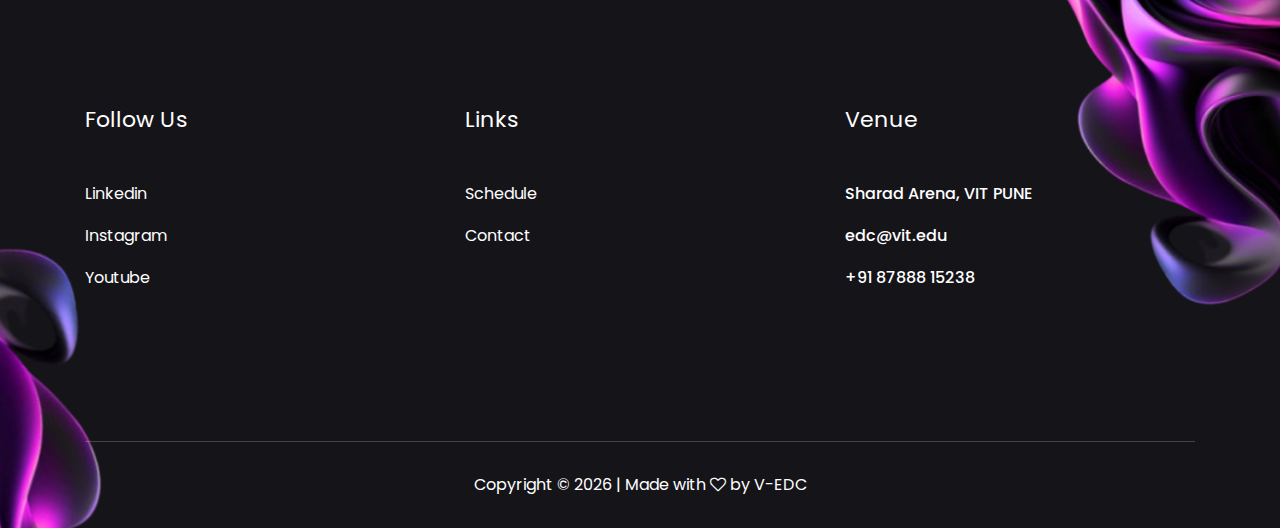
==== commit 77527a52: "Update index.html" ====
--- a/about/index.html
+++ b/about/index.html
@@ -103,13 +103,13 @@
       <div class="slider_text">
         <div class="container">
           <div class="position_relv">
-            <h1 class="opcity_text d-none d-lg-block">E-Summit 23</h1>
+            <h1 class="opcity_text d-none d-lg-block">E-SUMMIT'23</h1>
             <div class="row">
               <div class="col-xl-9">
                 <div class="title_text">
                   <h3 class="gradient">
                     <!-- Digital Design <br> -->
-                    E-Summit 23<br />
+                    E-SUMMIT'23<br />
                     <!-- 2023 <br> -->
                     Unearthing Engima<br />
                   </h3>
@@ -136,7 +136,7 @@
             <div class="col-xl-3 col-md-6 col-lg-3">
               <div class="single_date">
                 <i class="ti-alarm-clock"></i>
-                <span>10-15 April 2023</span>
+                <span>15th April 2023</span>
               </div>
             </div>
             <div class="col-xl-3 col-md-6 col-lg-3">
--- a/css/style.css
+++ b/css/style.css
@@ -1056,7 +1056,7 @@
 .header-area .buy_ticket a {
   text-transform: capitalize;
   letter-spacing: 0;
-  font-size: 16px;
+  font-size: 9px;
 }
 
 @media (min-width: 992px) and (max-width: 1200px) {
@@ -1152,17 +1152,17 @@
 
 /* line 46, C:/Users/SPN Graphics/Desktop/CL September/209/HTML/scss/_slider.scss */
 .slider_area .title_text.title_text2:after {
-  position: absolute;
-  background-image: url(../img/banner/path2.png);
-  content: "";
-  background-repeat: no-repeat;
-  background-size: contain;
-  z-index: -1;
-  left: -14.5%;
-  width: 120%;
-  height: 120%;
-  top: -7%;
-  opacity: 0.6;
+    position: absolute;
+    background-image: url(../img/banner/path2.png);
+    content: "";
+    background-repeat: no-repeat;
+    background-size: contain;
+    z-index: -1;
+    left: -7.5%;
+    width: 114%;
+    height: 191%;
+    top: -58%;
+    opacity: 0.6;
 }
 
 @media (max-width: 767px) {
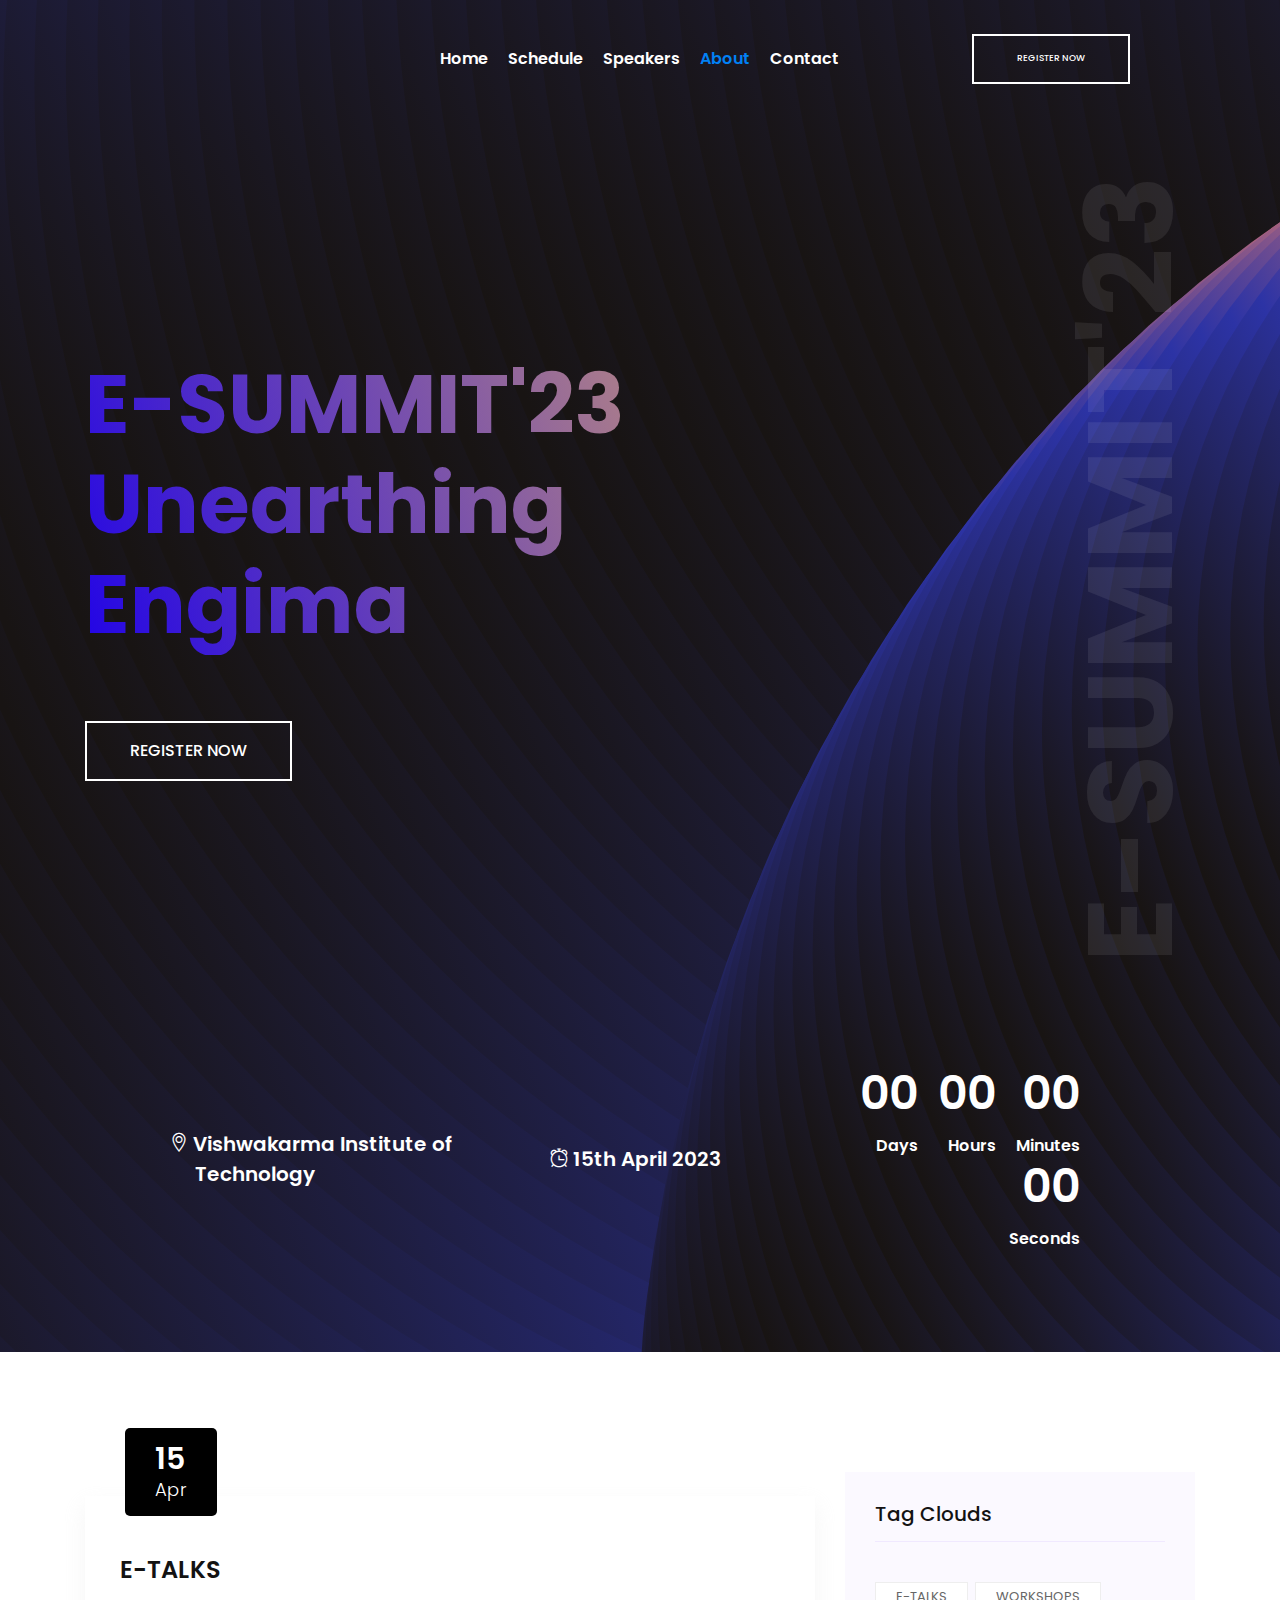
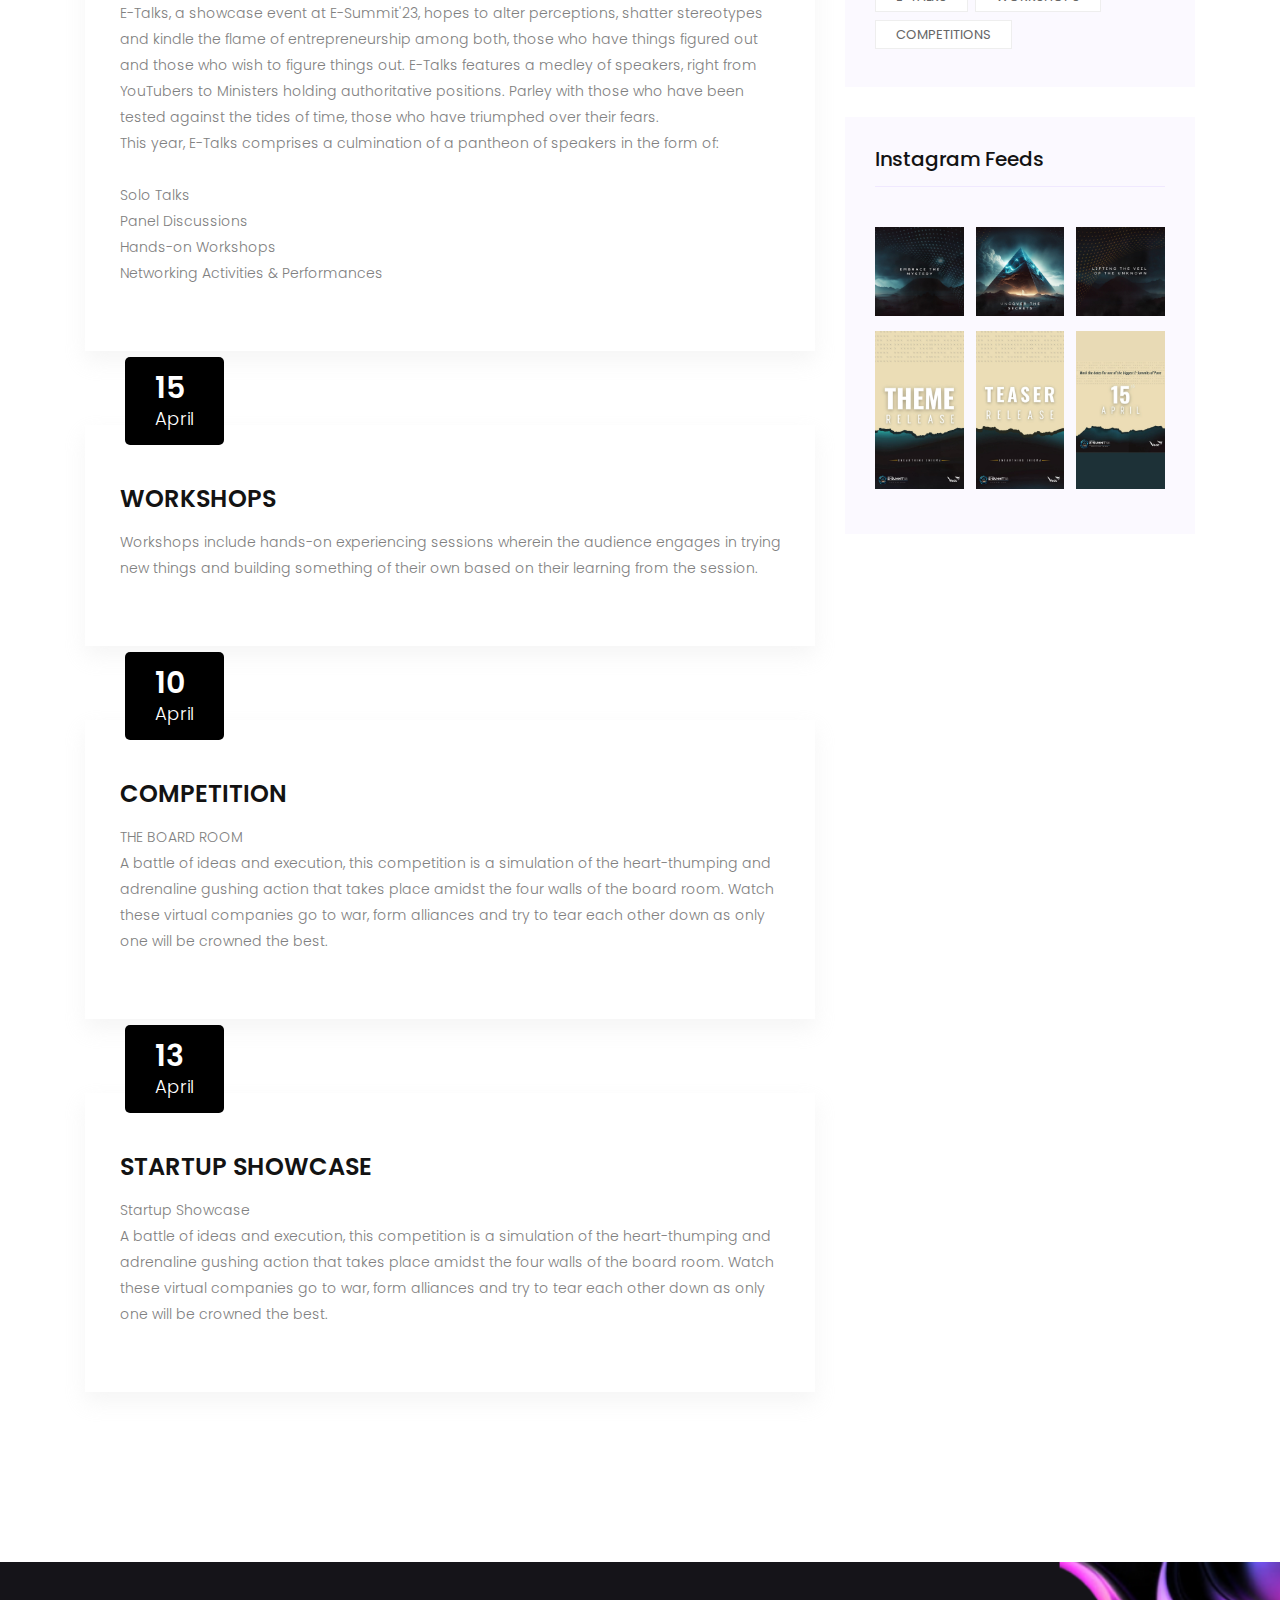
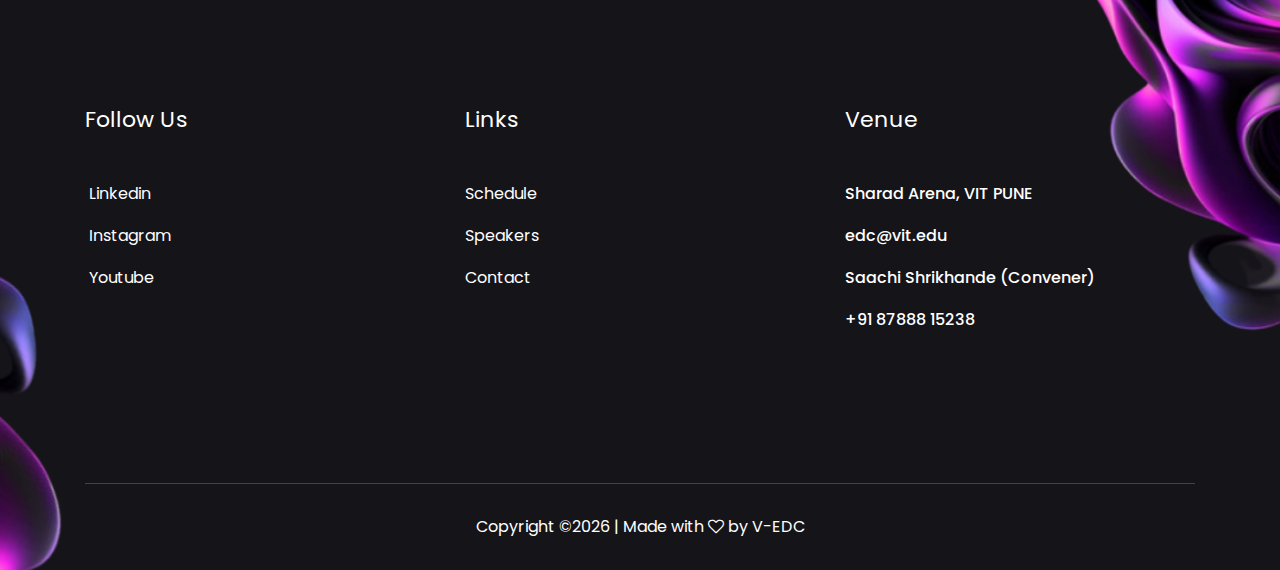
==== commit 17b0f233: "Update index.html" ====
--- a/about/index.html
+++ b/about/index.html
@@ -402,83 +402,73 @@
     </section>
     <!--================Blog Area =================-->
 
-    <!-- footer_start -->
+        <!-- footer_start -->
+    
     <footer class="footer footer_bg_1">
-      <div class="footer_top">
-        <div class="container">
-          <div class="row">
-            <div class="col-xl-4 col-md-4 col-lg-4">
-              <div class="footer_widget">
-                <h3 class="footer_title">Follow Us</h3>
-                <ul>
-                  <li>
-                    <a
-                      target="_blank"
-                      href="../https://www.linkedin.com/search/results/all/?fetchDeterministicClustersOnly=true&heroEntityKey=urn%3Ali%3Aorganization%3A13403516&keywords=entrepreneurship%20development%20cell%2C%20vit%20pune&origin=RICH_QUERY_SUGGESTION&position=0&searchId=b7de8a89-6fc0-44d9-aaad-e939e134bb6c&sid=RtV"
-                      >Linkedin</a
-                    >
-                  </li>
-                  <li>
-                    <a
-                      target="_blank"
-                      href="../https://www.instagram.com/v_edc/"
-                      >Instagram</a
-                    >
-                  </li>
-                  <li>
-                    <a
-                      target="_blank"
-                      href="../https://www.youtube.com/@edcvitpune8565"
-                      >Youtube</a
-                    >
-                  </li>
-                </ul>
-              </div>
-            </div>
-            <div class="col-xl-4 col-md-4 col-lg-4">
-              <div class="footer_widget">
-                <h3 class="footer_title">Links</h3>
-                <ul>
-                  <li><a href="../schedule/">Schedule</a></li>
-                  <!-- <li><a href="../speakers/">Speakers</a></li> -->
-
-                  <li><a href="../contact/">Contact</a></li>
-                </ul>
-              </div>
-            </div>
-            <div class="col-xl-4 col-md-4 col-lg-4">
-              <div class="footer_widget">
-                <h3 class="footer_title">Venue</h3>
-                <p>
-                  Sharad Arena, VIT PUNE <br />
-                  edc@vit.edu <br />
-                  +91 87888 15238
-                </p>
-              </div>
-            </div>
-          </div>
-        </div>
-      </div>
-      <div class="copy-right_text">
-        <div class="container">
-          <div class="footer_border"></div>
-          <div class="row">
-            <div class="col-xl-12">
-              <p class="copy_right text-center">
-                <!-- Link back to Colorlib can't be removed. Template is licensed under CC BY 3.0. -->
-                Copyright &copy;
-                <script>
-                  document.write(new Date().getFullYear());
-                </script>
-                | Made with <i class="fa fa-heart-o" aria-hidden="true"></i> by
-                <a href="../https://ecellvitpune.com/" target="_blank">V-EDC</a>
-                <!-- Link back to Colorlib can't be removed. Template is licensed under CC BY 3.0. -->
-              </p>
-            </div>
-          </div>
-        </div>
-      </div>
-    </footer>
+        
+      
+            <div class="footer_top">
+                <div class="container">
+                    <div class="row">
+                        <div class="col-xl-4 col-md-4 col-lg-4">
+                            <div class="footer_widget">
+                                <h3 class="footer_title">
+                                        Follow Us
+                                </h3>
+                                <ul>
+                                    
+                                     <li><img src="img/linkedin_socialnetwork_17441 (1).png" alt=""> <a target="_blank" href="https://www.linkedin.com/search/results/all/?fetchDeterministicClustersOnly=true&heroEntityKey=urn%3Ali%3Aorganization%3A13403516&keywords=entrepreneurship%20development%20cell%2C%20vit%20pune&origin=RICH_QUERY_SUGGESTION&position=0&searchId=b7de8a89-6fc0-44d9-aaad-e939e134bb6c&sid=RtV">Linkedin</a></li>
+                                    <li><img src="img/Instagram_icon-icons.com_66804.png" alt=""> <a target="_blank" href="https://www.instagram.com/v_edc/">Instagram</a></li>
+                                    <li><img src="img/Youtube_icon-icons.com_66802.png" alt=""> <a target="_blank" href="https://www.youtube.com/@edcvitpune8565">Youtube</a></li>
+                                </ul>
+    
+                            </div>
+                        </div>
+                        <div class="col-xl-4 col-md-4 col-lg-4">
+                            <div class="footer_widget">
+                                <h3 class="footer_title">
+                                        Links
+                                </h3>
+                                <ul>
+                                    <li><a target="_blank" href="./schedule/">Schedule</a></li>
+                                    <li><a target="_blank" href="./speakers/">Speakers</a></li>
+                                    <li><a target="_blank" href="./contact/">Contact</a></li>
+                                </ul>
+                            </div>
+                        </div>
+                        <div class="col-xl-4 col-md-4 col-lg-4">
+                            <div class="footer_widget">
+                                <h3 class="footer_title">
+                                        Venue
+                                </h3>
+                                <p>
+                                    Sharad Arena, VIT PUNE <br>
+                                    <a style="color:white" href="mailto:edc@vit.edu">edc@vit.edu</a> <br>
+                                    Saachi Shrikhande (Convener)
+                                     <br>
+                                    +91 87888 15238
+                                    
+                                </p>
+                            </div>
+                        </div>
+                    </div>
+                </div>
+            </div>
+            <div class="copy-right_text">
+                <div class="container">
+                    <div class="footer_border"></div>
+                    <div class="row">
+                        <div class="col-xl-12">
+                            <p class="copy_right text-center">
+                                <!-- Link back to Colorlib can't be removed. Template is licensed under CC BY 3.0. -->
+Copyright &copy;<script>document.write(new Date().getFullYear());</script> | Made with <i class="fa fa-heart-o" aria-hidden="true"></i> by <a href="https://ecellvitpune.com/" target="_blank">V-EDC</a>
+<!-- Link back to Colorlib can't be removed. Template is licensed under CC BY 3.0. -->
+                            </p>
+                        </div>
+                    </div>
+                </div>
+            </div>
+        </footer>
     <!-- footer_end -->
 
     <!--all JS here -->
--- a/css/style.css
+++ b/css/style.css
@@ -522,7 +522,7 @@
 @media (min-width:350px) and (max-width: 600px){
 
   .boxed-btn-white{
-  margin: 0px 105px 0px 140px;
+  margin: 0px 105px 0px 94px;
   }
 }
 
@@ -530,7 +530,7 @@
   /* line 73, C:/Users/SPN Graphics/Desktop/CL September/209/HTML/scss/_btn.scss */
   .boxed-btn-white {
     padding: 14px 20px;
-    font-size: 15px;
+    font-size: 10px;
   }
 }
 
@@ -1152,16 +1152,16 @@
 
 /* line 46, C:/Users/SPN Graphics/Desktop/CL September/209/HTML/scss/_slider.scss */
 .slider_area .title_text.title_text2:after {
-    position: absolute;
+  position: absolute;
     background-image: url(../img/banner/path2.png);
     content: "";
     background-repeat: no-repeat;
     background-size: contain;
     z-index: -1;
-    left: -7.5%;
+    left: -8.5%;
     width: 114%;
-    height: 191%;
-    top: -58%;
+        height: 179%;
+    top: -43%;
     opacity: 0.6;
 }
 
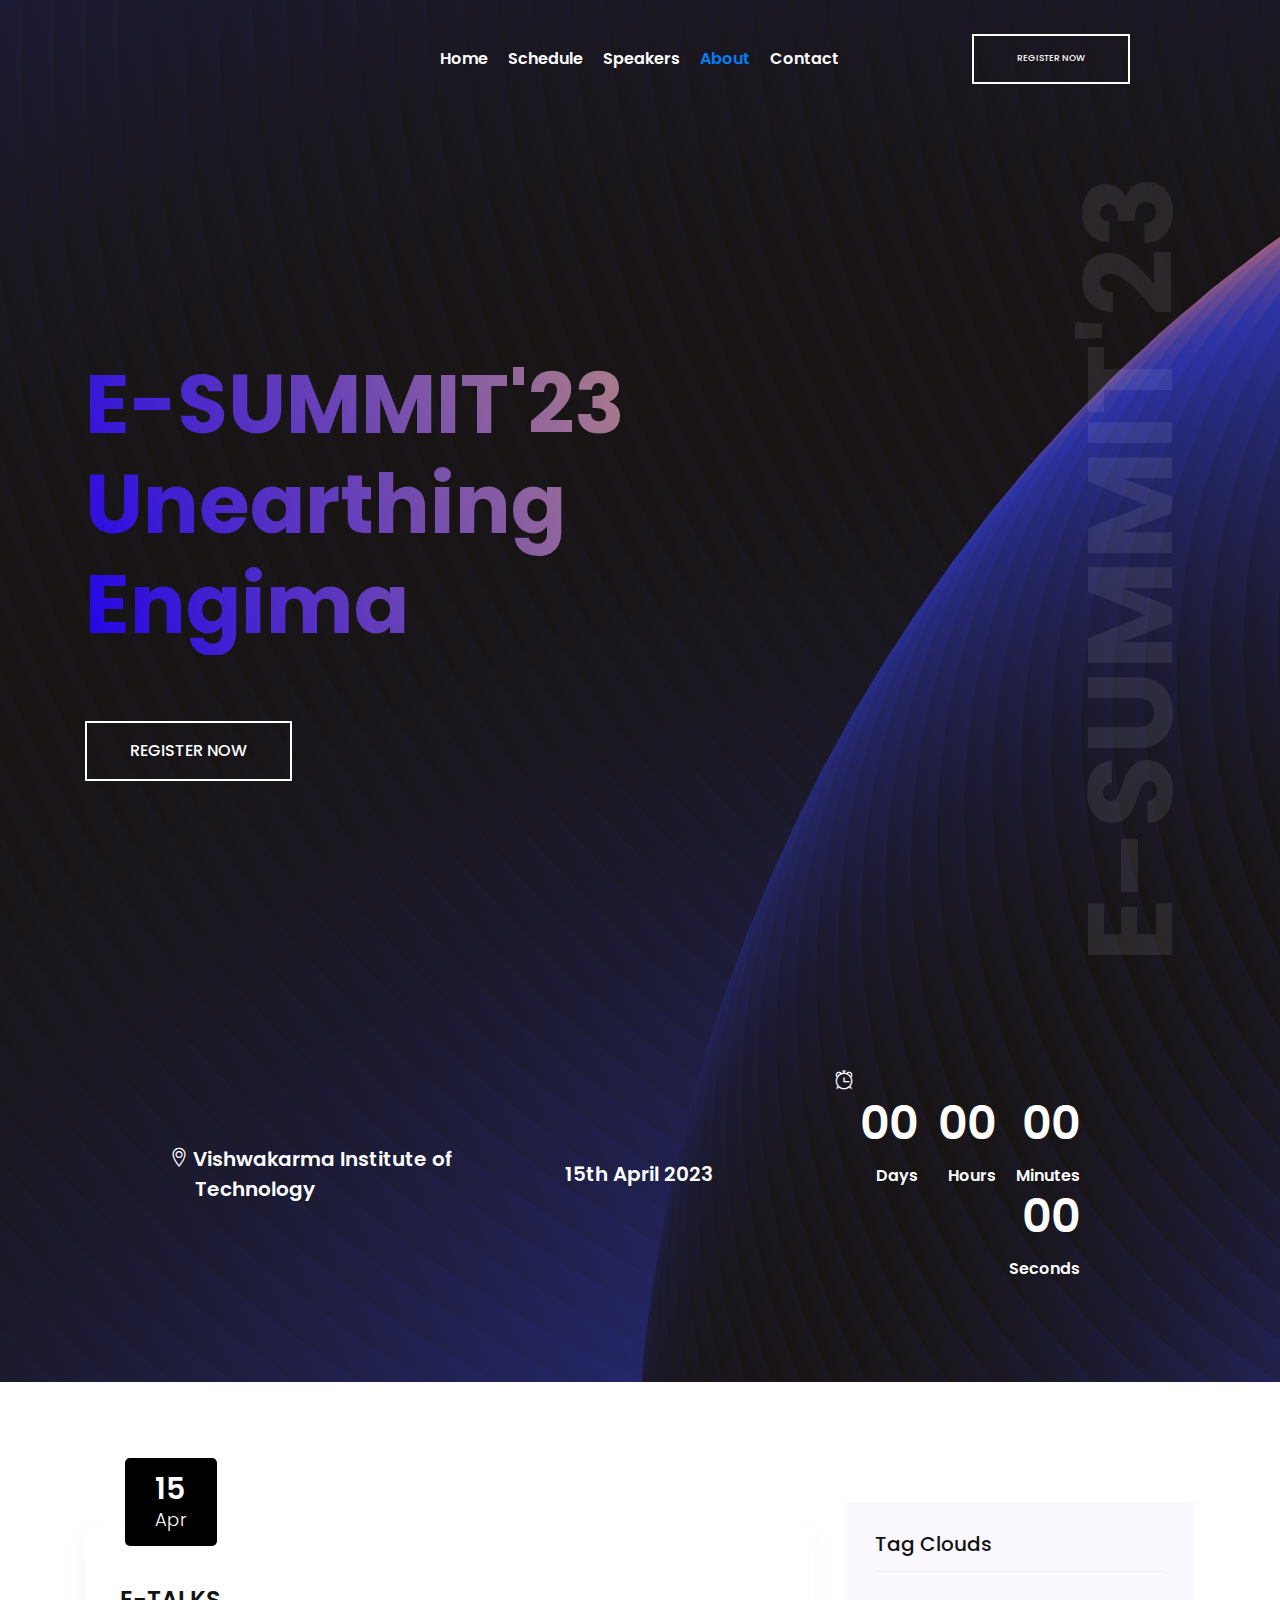
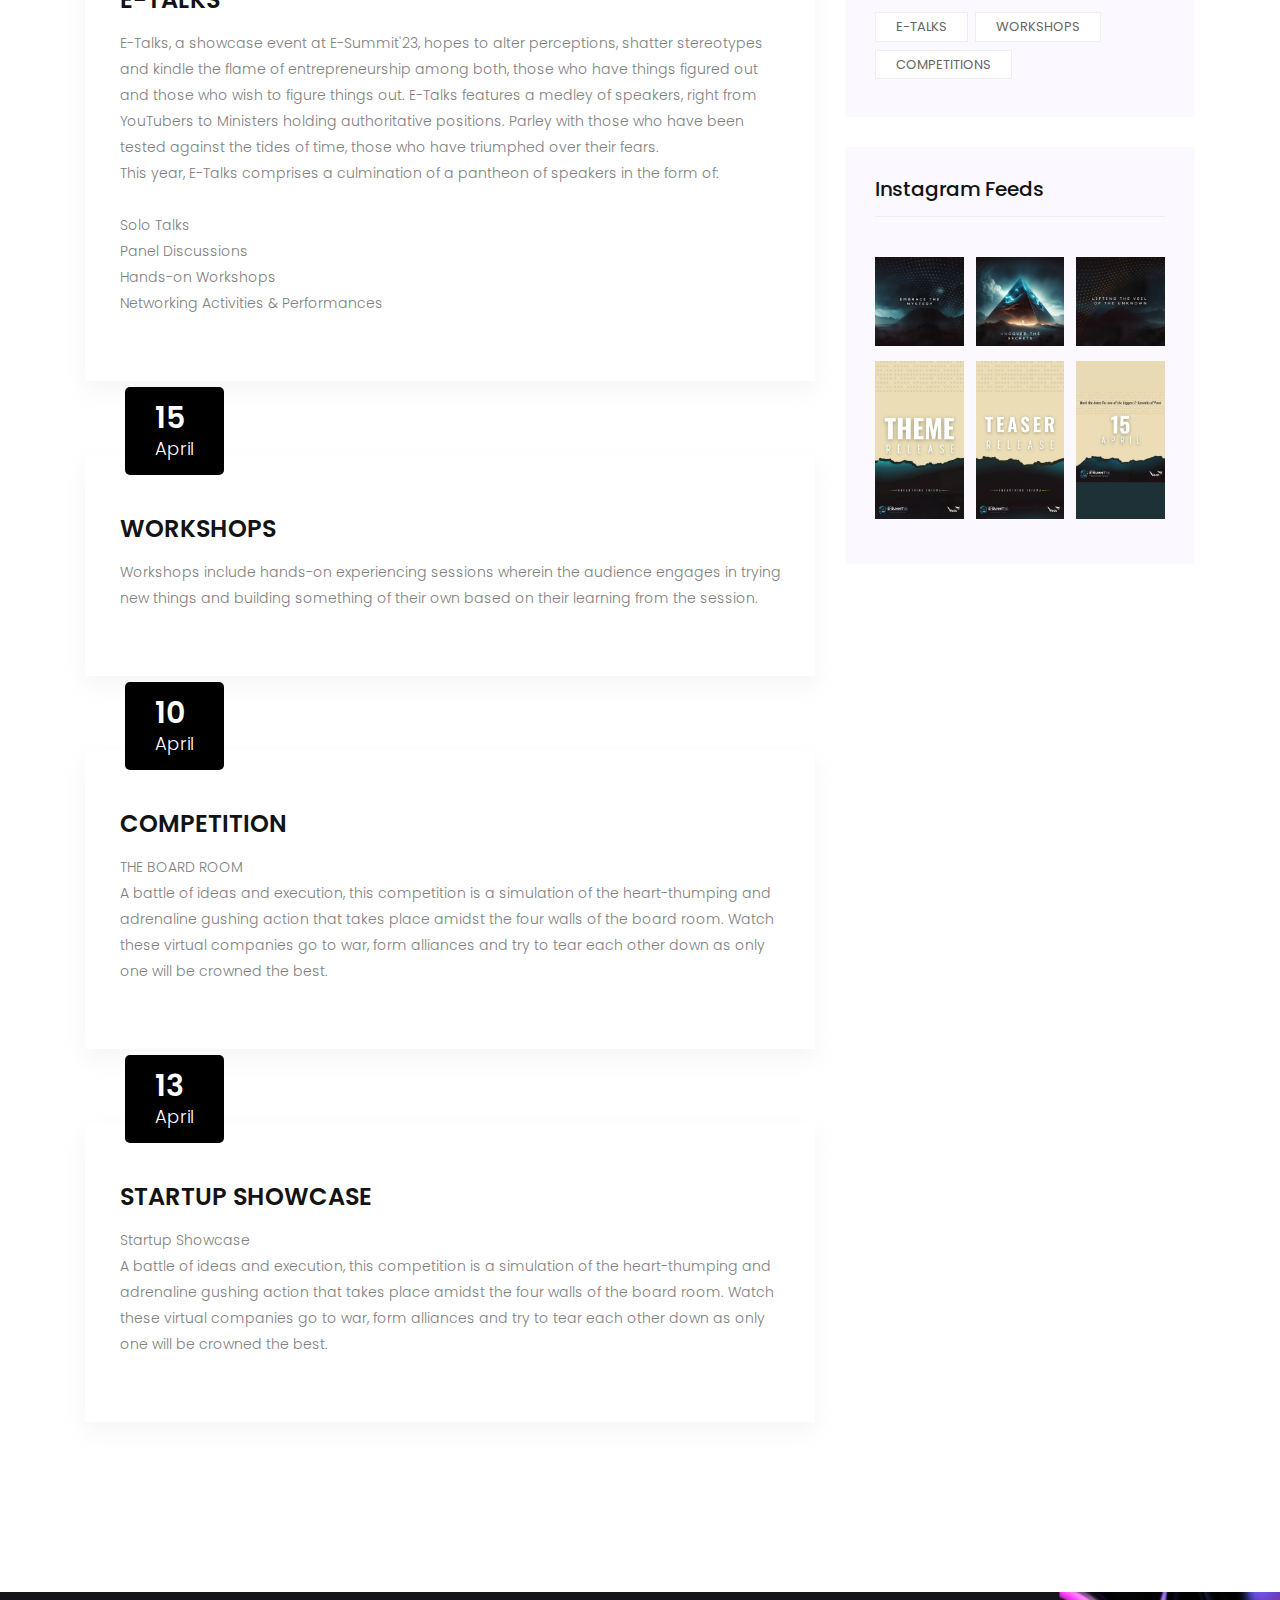
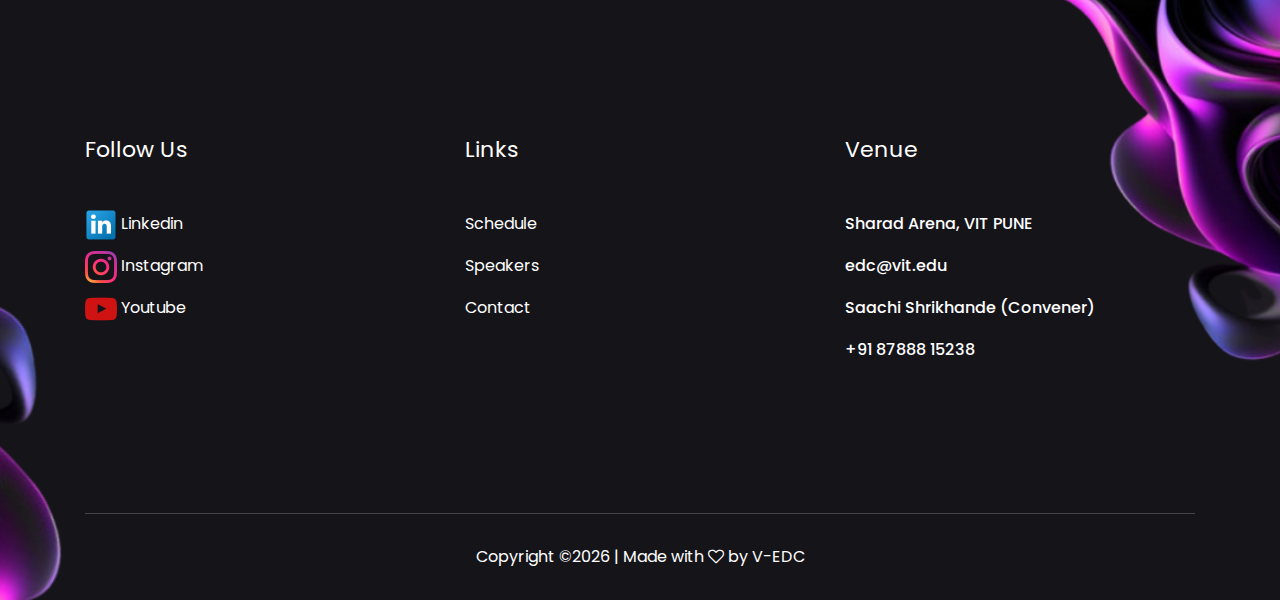
==== commit d2d38714: "Update index.html" ====
--- a/about/index.html
+++ b/about/index.html
@@ -135,12 +135,13 @@
             </div>
             <div class="col-xl-3 col-md-6 col-lg-3">
               <div class="single_date">
-                <i class="ti-alarm-clock"></i>
+                <img style="width:32px" src="img/calender-removebg-preview.png" alt="">
                 <span>15th April 2023</span>
               </div>
             </div>
             <div class="col-xl-3 col-md-6 col-lg-3">
               <div class="single_date">
+                  <i class="ti-alarm-clock"></i>
                 <span id="clock"></span>
               </div>
             </div>
@@ -417,9 +418,9 @@
                                 </h3>
                                 <ul>
                                     
-                                     <li><img src="img/linkedin_socialnetwork_17441 (1).png" alt=""> <a target="_blank" href="https://www.linkedin.com/search/results/all/?fetchDeterministicClustersOnly=true&heroEntityKey=urn%3Ali%3Aorganization%3A13403516&keywords=entrepreneurship%20development%20cell%2C%20vit%20pune&origin=RICH_QUERY_SUGGESTION&position=0&searchId=b7de8a89-6fc0-44d9-aaad-e939e134bb6c&sid=RtV">Linkedin</a></li>
-                                    <li><img src="img/Instagram_icon-icons.com_66804.png" alt=""> <a target="_blank" href="https://www.instagram.com/v_edc/">Instagram</a></li>
-                                    <li><img src="img/Youtube_icon-icons.com_66802.png" alt=""> <a target="_blank" href="https://www.youtube.com/@edcvitpune8565">Youtube</a></li>
+                                     <li><img src="../img/linkedin_socialnetwork_17441 (1).png" alt=""> <a target="_blank" href="https://www.linkedin.com/search/results/all/?fetchDeterministicClustersOnly=true&heroEntityKey=urn%3Ali%3Aorganization%3A13403516&keywords=entrepreneurship%20development%20cell%2C%20vit%20pune&origin=RICH_QUERY_SUGGESTION&position=0&searchId=b7de8a89-6fc0-44d9-aaad-e939e134bb6c&sid=RtV">Linkedin</a></li>
+                                    <li><img src="../img/Instagram_icon-icons.com_66804.png" alt=""> <a target="_blank" href="https://www.instagram.com/v_edc/">Instagram</a></li>
+                                    <li><img src="../img/Youtube_icon-icons.com_66802.png" alt=""> <a target="_blank" href="https://www.youtube.com/@edcvitpune8565">Youtube</a></li>
                                 </ul>
     
                             </div>
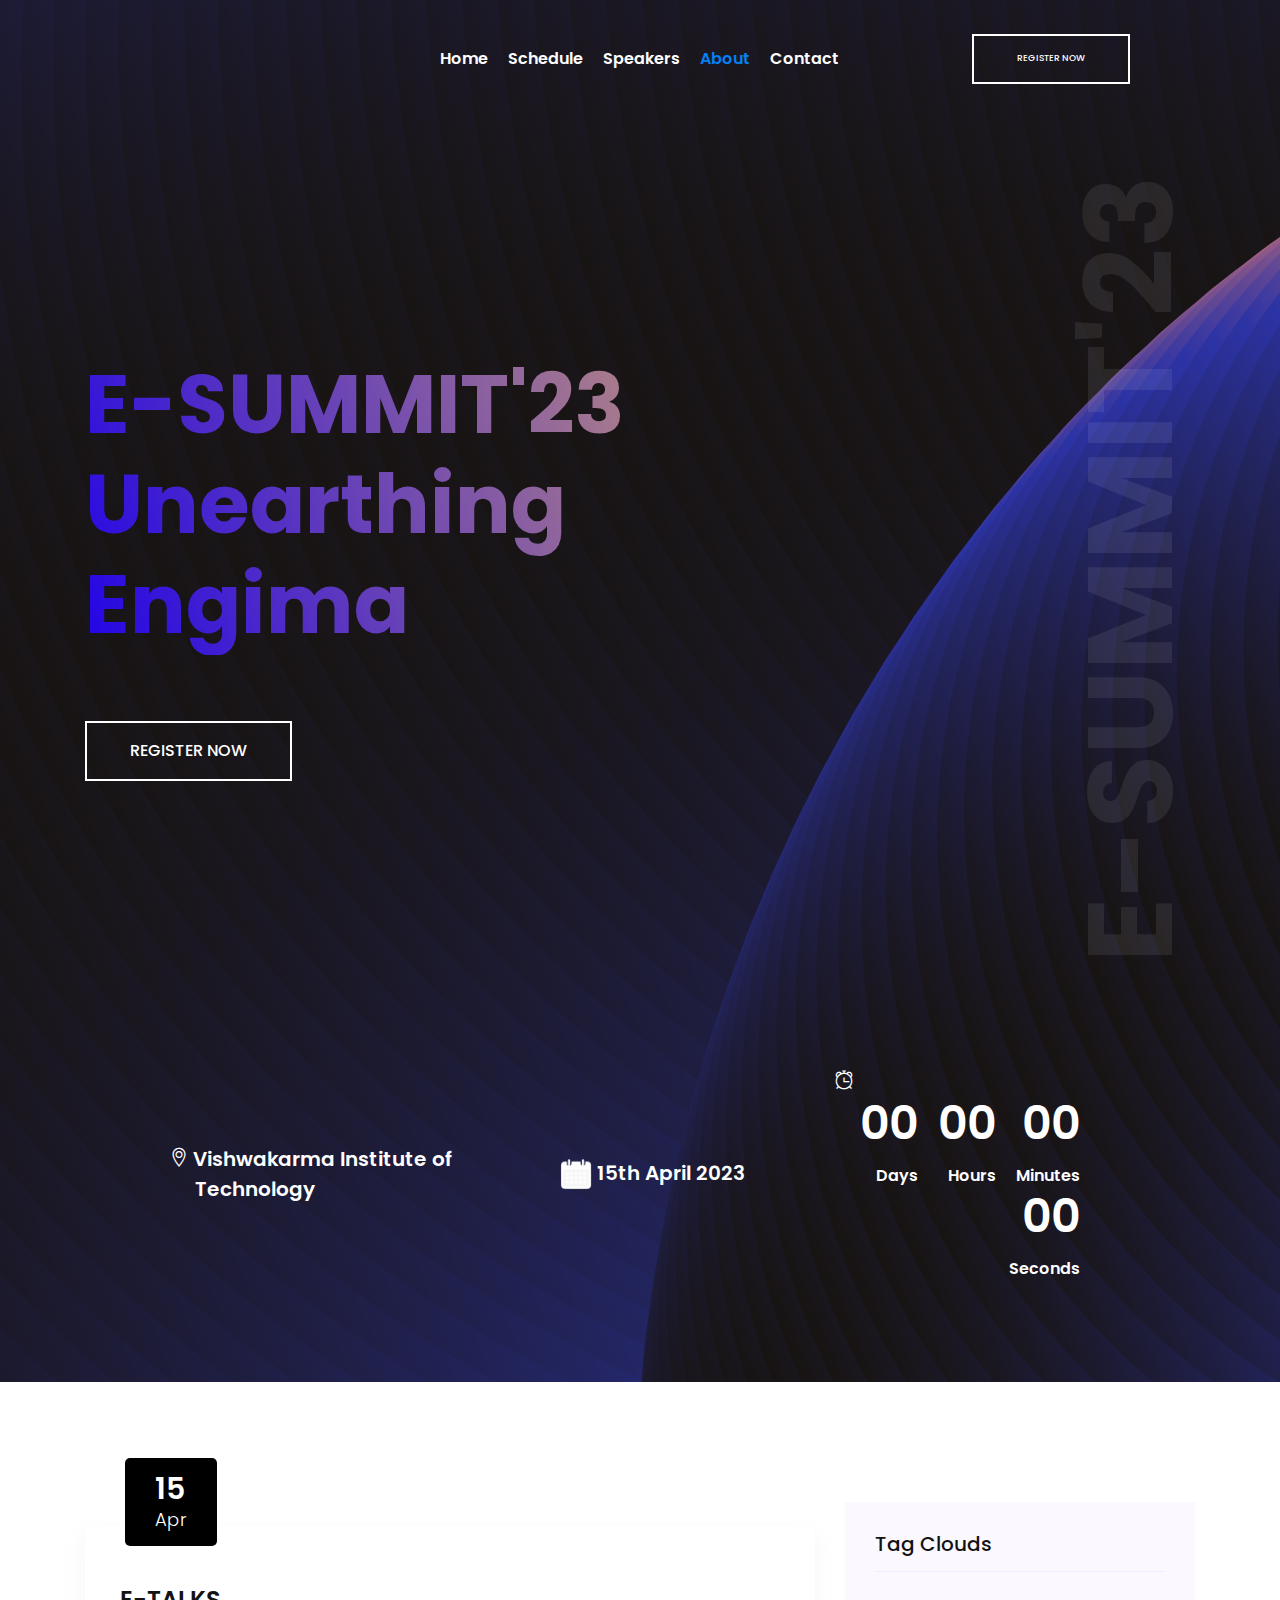
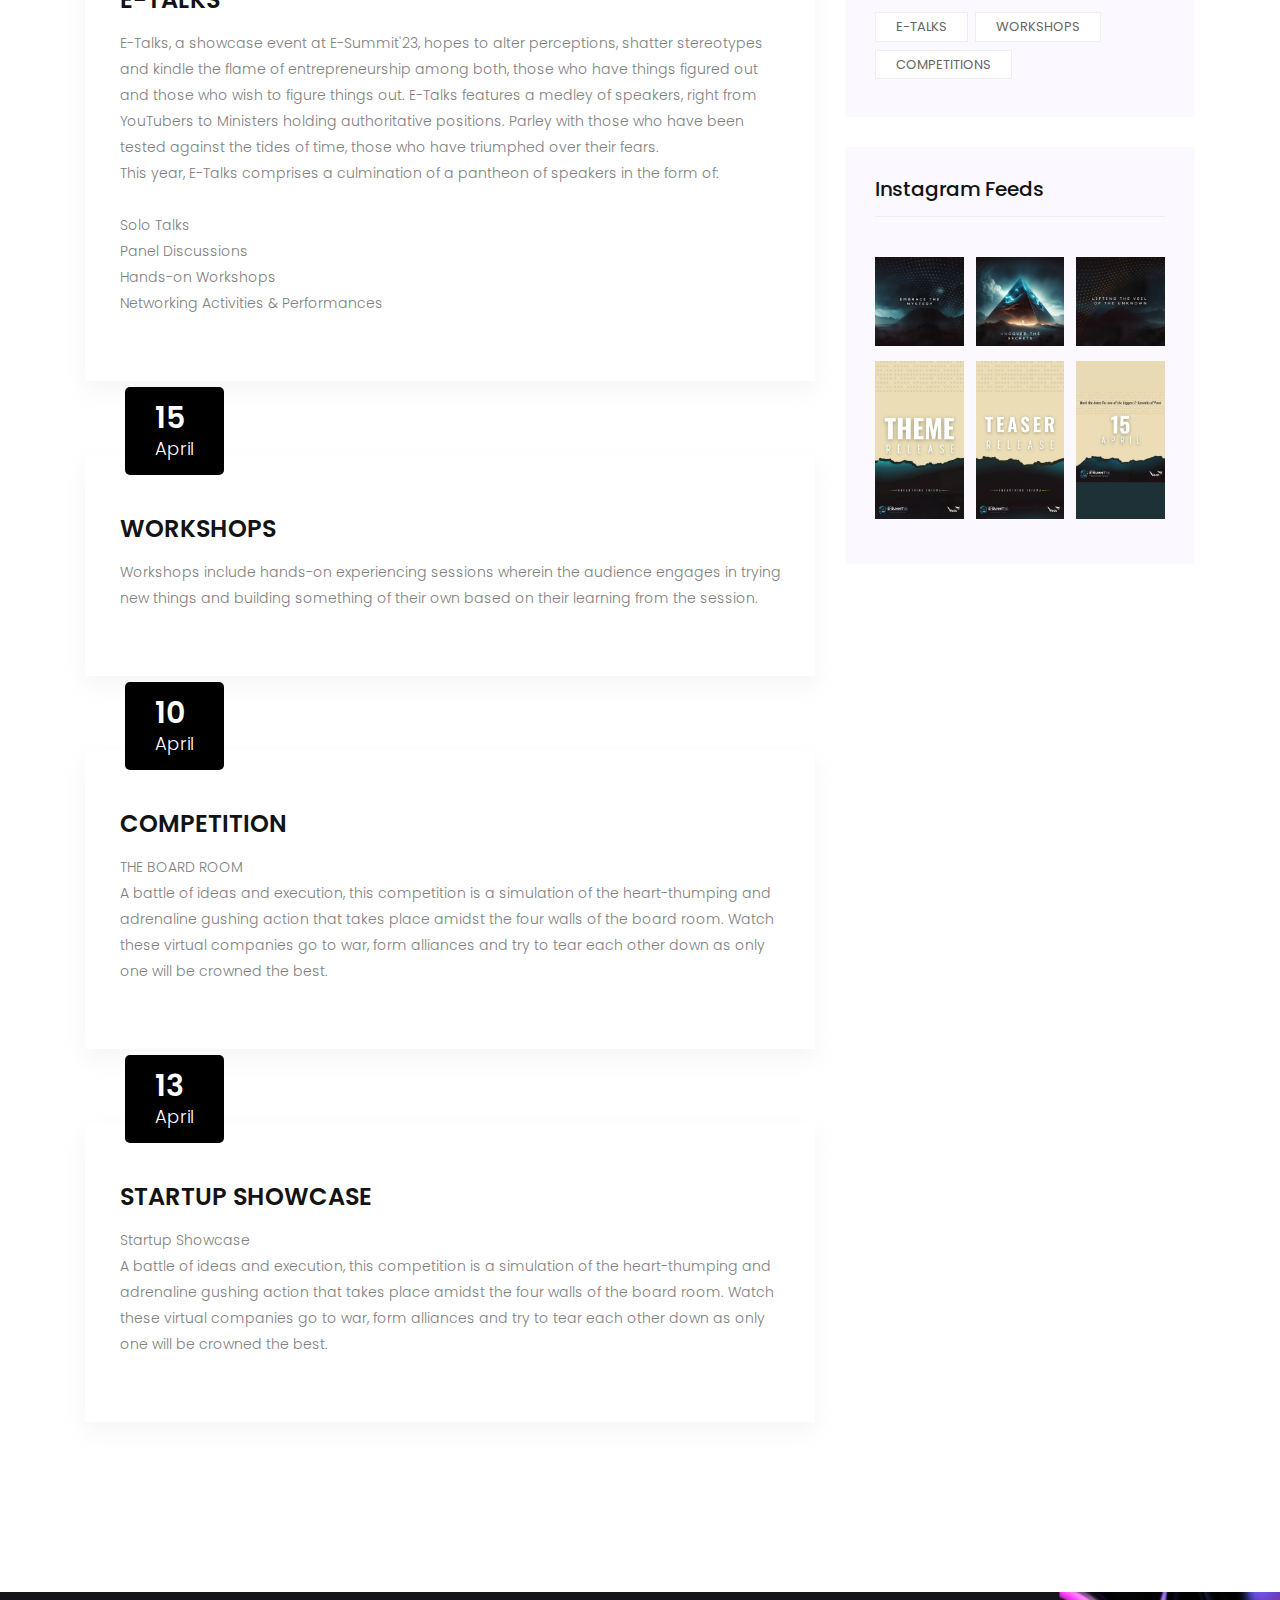
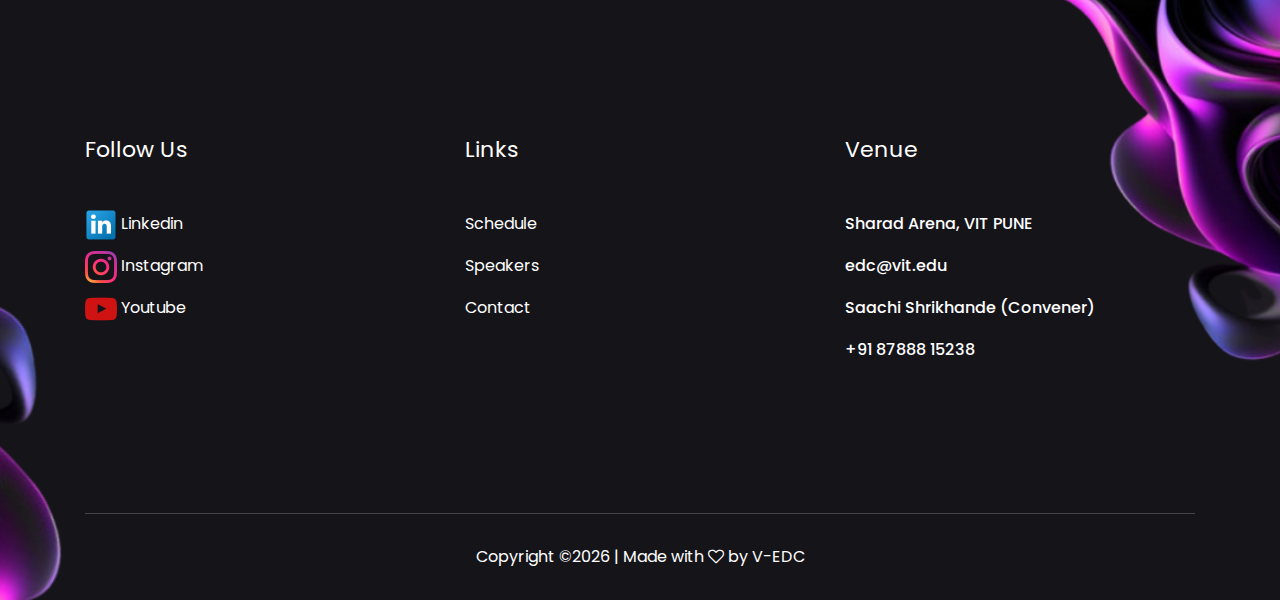
==== commit e5a2a03e: "Update index.html" ====
--- a/about/index.html
+++ b/about/index.html
@@ -135,7 +135,7 @@
             </div>
             <div class="col-xl-3 col-md-6 col-lg-3">
               <div class="single_date">
-                <img style="width:32px" src="img/calender-removebg-preview.png" alt="">
+                <img style="width:32px" src="../img/calender-removebg-preview.png" alt="">
                 <span>15th April 2023</span>
               </div>
             </div>
@@ -148,7 +148,7 @@
 
             <script>
               // Set the date we're counting down to
-              var countDownDate = new Date("April 10, 2023").getTime();
+              var countDownDate = new Date("April 15, 2023").getTime();
 
               // Update the count down every 1 second
               var x = setInterval(function () {
